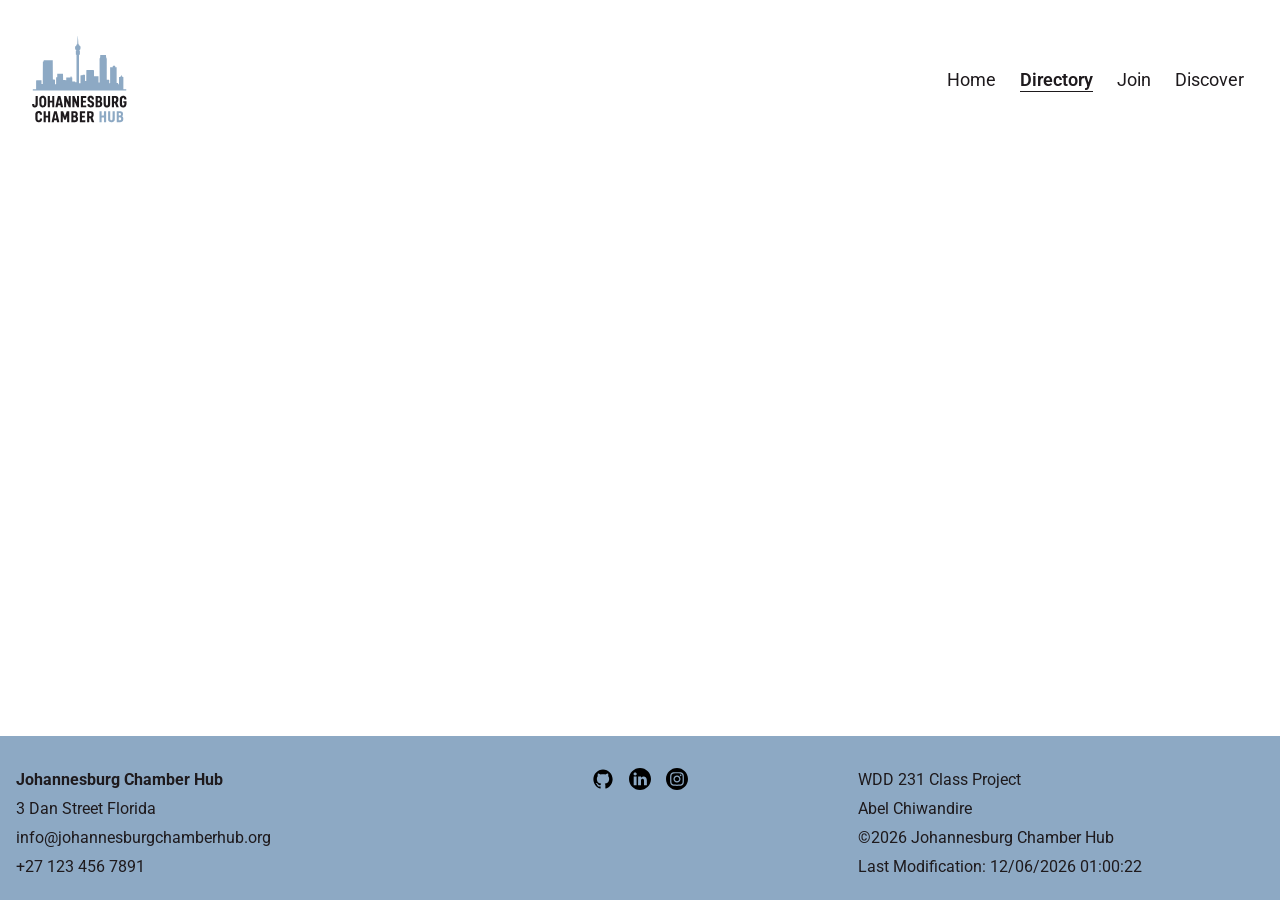
==== chamber/index.html @ 5ad5b3bc "index page first commit" ====
<!DOCTYPE html>
<html lang="en">

<head>
    <meta charset="UTF-8">
    <meta name="viewport" content="width=device-width, initial-scale=1.0">
    <title>Directory | Member Listings</title>
    <meta name="author" content="Abel Chiwandire">
    <meta name="description" content="">

    <!-- Social media meta tags -->
    <meta property="og:title" content="Johannesburg Chamber Home">
    <meta property="og:description"
        content="">
    <meta property="og:image" content="https://abelchiwandire.github.io/wdd231/chamber/images/jch.png">
    <meta property="og:url" content="https://abelchiwandire.github.io/wdd231/chamber/index.html">

    <!-- Google fonts -->
    <link rel="preconnect" href="https://fonts.googleapis.com">
    <link rel="preconnect" href="https://fonts.gstatic.com" crossorigin>
    <link href="https://fonts.googleapis.com/css2?family=Montserrat:wght@500&family=Roboto&display=swap" rel="stylesheet">

    <link rel="icon" href="images/favicon.ico">
    <link rel="stylesheet" href="styles/reset.css">
    <link rel="stylesheet" href="styles/chamber.css">
    <link rel="stylesheet" href="styles/chamber-large.css">
    <script src="scripts/chamber.js" defer></script>
</head>
<body>
    <header>
        <img src="images/logo.svg" alt="Johannesburg Chamber Hub Logo">
        <button id="hamburger" aria-label="hamburger menu"></button>
        <nav id="nav">
            <ul>
                <li><a href="#" aria-label="Go to Home Page">Home</a></li>
                <li id="current"><a href="directory.html" aria-label="View Member Directory">Directory</a></li>
                <li><a href="#" aria-label="Join Johannesburg Chamber Hub">Join</a></li>
                <li><a href="#" aria-label="Discover Johannesburg history, demographics, and local events">Discover</a>
                </li>
            </ul>
        </nav>
    </header>
    <main></main>
    <footer>
        <div class="footer-container">
            <div class="contact">
                <p><span class="name">Johannesburg Chamber Hub</span></p>
                <p>3 Dan Street Florida</p>
                <p>info@johannesburgchamberhub.org</p>
                <p>+27 123 456 7891</p>
            </div>
            <div class="social-media">
                <a href="https://github.com/AbelChiwandire/wdd231/" target="_blank"><img src="images/github.svg"
                        alt="WDD231 Github Repository" width="22" height="22"></a>
                <a href="https://www.linkedin.com/in/abel-chiwandire-495766382/" target="_blank"><img
                        src="images/linkedin.svg" alt="Abel's LinkedIn Profile" width="22" height="22"></a>
                <a href="https://www.instagram.com/abel.chiwandire/" target="_blank"><img src="images/instagram.svg"
                        alt="Abel's Instagram Profile" width="22" height="22"></a>
            </div>
            <div class="project">
                <p>WDD 231 Class Project</p>
                <p>Abel Chiwandire</p>
                <p><span id="currentYear"></span> Johannesburg Chamber Hub</p>
                <p id="lastModified"></p>
            </div>
        </div>
    </footer>
</body>
</html>
---- chamber/styles/chamber.css ----
html,
body {
	display: flex;
	flex-direction: column;
	font-family: Roboto, sans-serif;
	color: #1E1A1D;
}

header {
	display: flex;
	justify-content: space-between;
	align-items: center;
	padding: 1rem;
	position: relative;
	margin: 0 auto;
	width: 100%;
}

/*========================================= HAMBURGER =================================*/
#hamburger {
	margin-right: 1rem;
}

#hamburger::before {
	content: '≡';
	font-family: Verdana, Geneva, Tahoma, sans-serif;
	font-size: 2rem;
}

#hamburger.active::before {
	content: '✕';
	font-size: 1.5rem;
}

/*================================== NAVIGATION ==================================*/
#nav {
	position: absolute;
	top: 100%;
	left: 0;
	width: 100%;
	background-color: #8DA9C4;
	padding: 1rem;
	display: none;
	font-size: 1.12rem;
	min-height: 100vh;
}

#nav ul {
	display: flex;
	flex-direction: column;
	gap: 1rem;
}

#nav.active {
	display: block;
}

#nav a:hover,
#current a {
	font-weight: 600;
	text-decoration: underline;
	text-underline-offset: 5px;
}

/*================================= MAIN ==========================*/
main {
	margin: 0 auto;
	max-width: 1000px;
	padding: 0.5rem;
	margin-top: -1rem;
	flex: 1;
	width: 100%;
	display: flex;
	flex-direction: column;
}

h1 {
	padding: 1rem;
	text-align: center;
	font-family: "Montserrat", sans-serif;
	font-weight: 500;
}
/*============================== BUTTONS =================================*/
.buttons {
	display: flex;
	justify-content: center;
	margin: 0.5rem 0 1rem 0;
	gap: 15px;
}

.buttons button {
	border: 1px solid #1E1A1D;
	transition: transform 0.3s ease;
}

.buttons button:hover {
	transform: translateY(-3px);
}

/*=============================== GENERIC SECTION STYLES ============================*/
section {
	border: 1px solid #8DA9C4;
	padding: 0.5rem;
	height: 100%;
}

section h3 {
	font-size: 1.5rem;
}

section a:after {
	content: "\2197";
	margin-left: 0.2em;
}

/*=============================== GRID LAYOUT STYLES =================================*/
.grid {
	display: grid;
	grid-template-columns: repeat(auto-fit, minmax(300px, 1fr));
	gap: 15px;
	align-items: center;
}

.grid h3 {
	display: none;
}

.grid section {
	text-align: center;
	box-shadow: 0 5px 5px 5px #8DA9C4;
}

.grid img {
	margin: 0 auto;
}

/*=================================== LIST LAYOUT STYLES ================================*/
.list {
	display: flex;
	flex-direction: column;
	padding-bottom: 0.5rem;
}

.list section {
	display: grid;
	grid-template-columns: 1fr;
	padding: 1rem;
}

.list img {
	display: none;
}

.list h3 {
	font-size: 1rem;
}

.list section:nth-child(odd) {
	background-color: #8DA9C4;
}

/*=============================== FOOTER ===========================*/
footer {
	background-color: #8DA9C4;
	margin-top: 3rem;
}

.footer-container {
	display: grid;
	grid-template-columns: repeat(auto-fit, minmax(250px, 1fr));
	gap: 15px;
	padding: 1rem;
	max-width: 1000px;
	margin: 0 auto;
}

.footer-container div {
	padding-top: 1rem;
}

.social-media {
	display: flex;
	gap: 15px;
}

.footer-container p {
	margin-bottom: 5px;
}

.name {
	font-weight: 700;
}
---- chamber/styles/chamber-large.css ----
@media (min-width: 41rem) {

	.list,
	header,
	.footer-container {
		max-width: 41rem;
		width: 100%;
		margin: 0 auto;
	}
}


@media (min-width: 50.75rem) {
	header,
	.footer-container {
		max-width: none;
	}

	#hamburger {
		display: none;
	}

	#nav {
		position: static;
		background: transparent;
		display: flex;
		justify-content: end;
		align-items: center;
		min-height: auto;
	}

	#nav ul {
		display: flex;
		justify-content: end;
		flex-direction: row;
		gap: 1rem;
		align-items: center;
		list-style: none;
	}

	#nav ul li a {
		padding: 0.5rem 0.25rem;
	}

	.social-media {
		justify-content: center;
	}
}

@media (min-width: 59rem) {
	.list {
		max-width: none;
	}

	.list section {
		grid-template-columns: 250px 200px 200px 200px;
	}
}
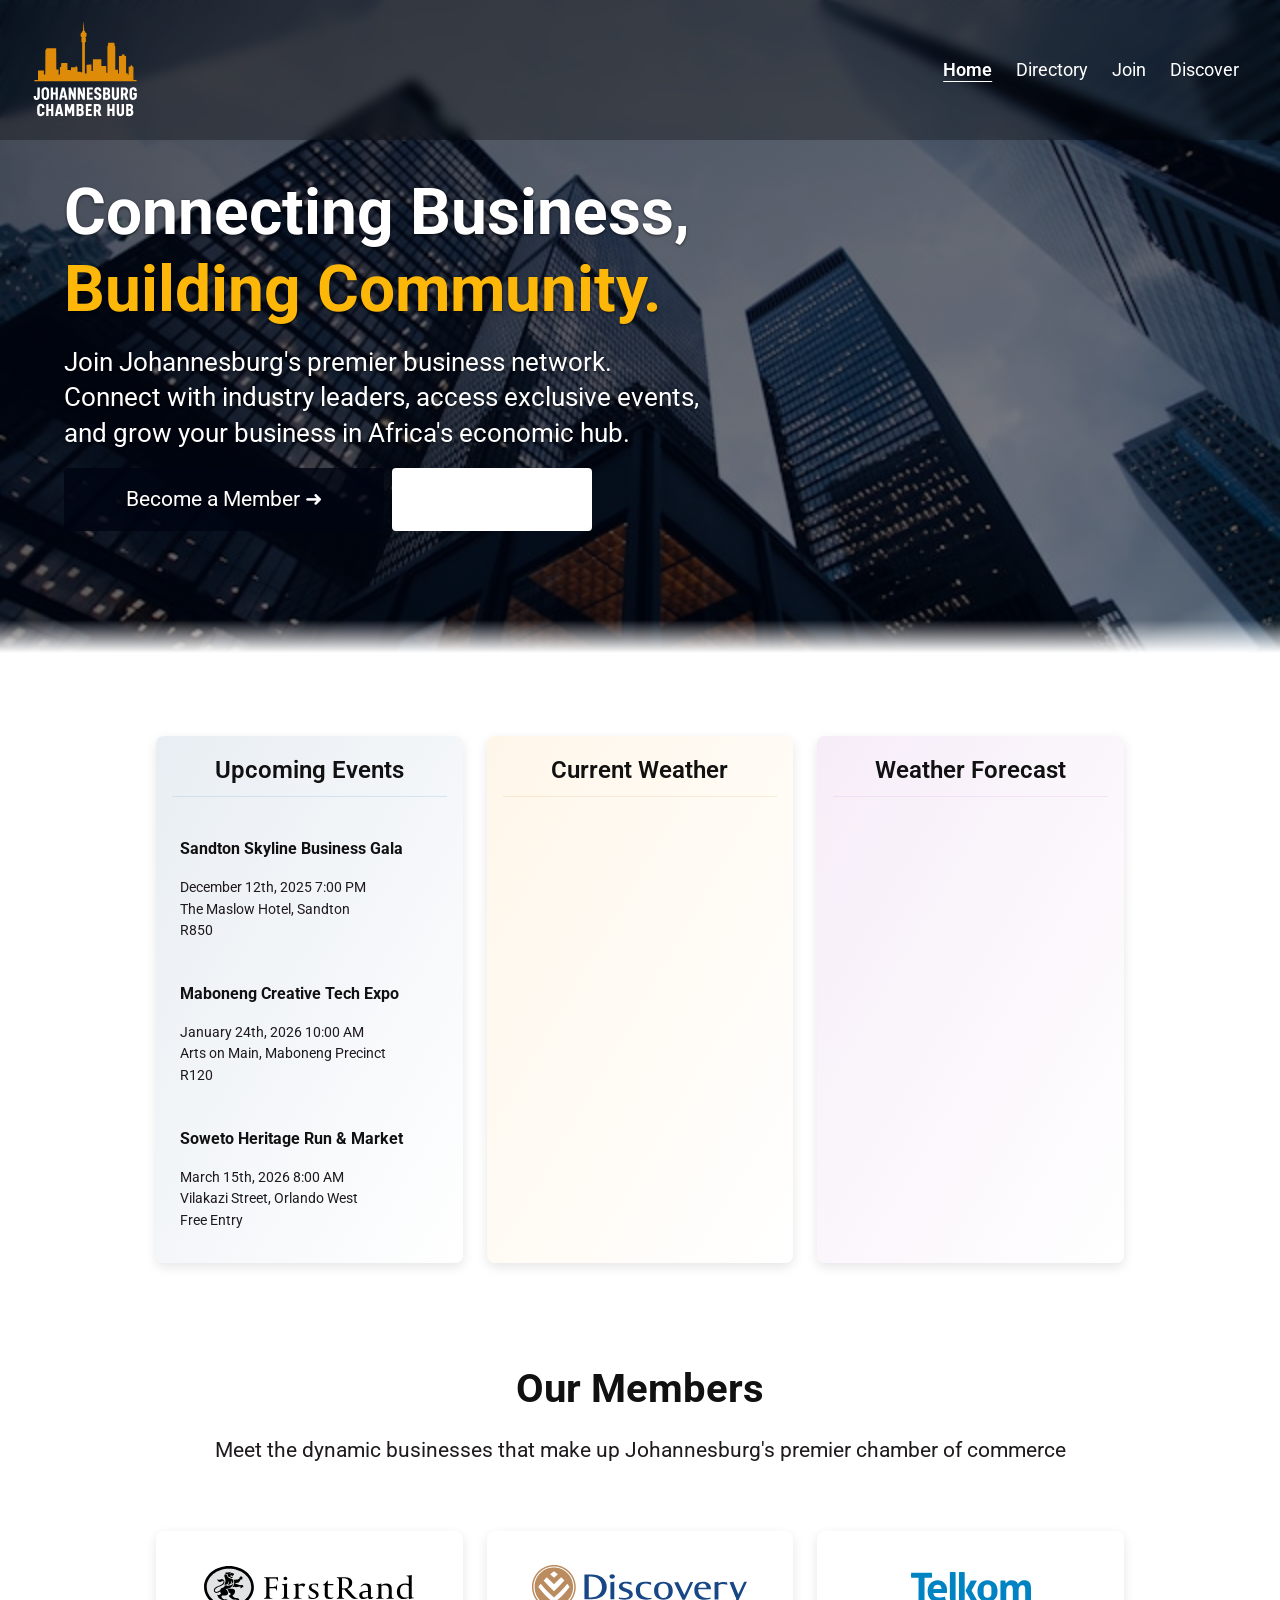
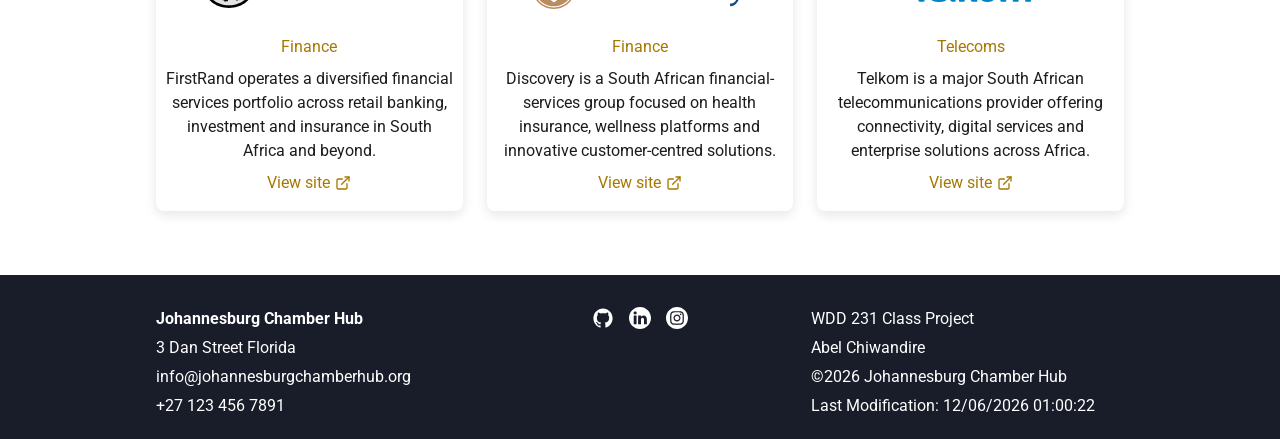
==== commit 0163b95c: "completed index.html and refactored directory.html" ====
--- a/chamber/index.html
+++ b/chamber/index.html
@@ -4,43 +4,79 @@
 <head>
     <meta charset="UTF-8">
     <meta name="viewport" content="width=device-width, initial-scale=1.0">
-    <title>Directory | Member Listings</title>
+    <title>Home | Johannesburg Chamber Hub</title>
     <meta name="author" content="Abel Chiwandire">
-    <meta name="description" content="">
+    <meta name="description" content="Connect with the Johannesburg business community. Discover events, forecasts, and featured member companies">
 
     <!-- Social media meta tags -->
-    <meta property="og:title" content="Johannesburg Chamber Home">
-    <meta property="og:description"
-        content="">
+    <meta property="og:title" content="Johannesburg Chamber Hub">
+    <meta property="og:description" content="Connect with the Johannesburg business community. Discover events, forecasts, and featured member companies">
     <meta property="og:image" content="https://abelchiwandire.github.io/wdd231/chamber/images/jch.png">
     <meta property="og:url" content="https://abelchiwandire.github.io/wdd231/chamber/index.html">
 
     <!-- Google fonts -->
     <link rel="preconnect" href="https://fonts.googleapis.com">
     <link rel="preconnect" href="https://fonts.gstatic.com" crossorigin>
-    <link href="https://fonts.googleapis.com/css2?family=Montserrat:wght@500&family=Roboto&display=swap" rel="stylesheet">
+    <link href="https://fonts.googleapis.com/css2?family=Montserrat:wght@500&family=Roboto&display=swap"
+        rel="stylesheet">
 
     <link rel="icon" href="images/favicon.ico">
     <link rel="stylesheet" href="styles/reset.css">
     <link rel="stylesheet" href="styles/chamber.css">
     <link rel="stylesheet" href="styles/chamber-large.css">
-    <script src="scripts/chamber.js" defer></script>
+    <script type="module" src="scripts/chamber.mjs"></script>
 </head>
+
 <body>
-    <header>
+    <header class="header">
         <img src="images/logo.svg" alt="Johannesburg Chamber Hub Logo">
         <button id="hamburger" aria-label="hamburger menu"></button>
         <nav id="nav">
             <ul>
-                <li><a href="#" aria-label="Go to Home Page">Home</a></li>
-                <li id="current"><a href="directory.html" aria-label="View Member Directory">Directory</a></li>
+                <li id="current"><a href="#" aria-current="page">Home</a></li>
+                <li><a href="directory.html" aria-label="View Member Directory">Directory</a></li>
                 <li><a href="#" aria-label="Join Johannesburg Chamber Hub">Join</a></li>
                 <li><a href="#" aria-label="Discover Johannesburg history, demographics, and local events">Discover</a>
                 </li>
             </ul>
         </nav>
     </header>
-    <main></main>
+    <main>
+        <div class="hero-container">
+
+            <div class="tagline">
+                <h1>Connecting Business, <span>Building Community.</span></h1>
+                <p>Join Johannesburg's premier business network.
+                    Connect with industry leaders, access exclusive events,
+                    and grow your business in Africa's economic hub.</p>
+                <div class="cta">
+                    <a class="become" href="#">Become a Member ➜</a>
+                    <a class="learn-more" href="#">Learn More</a>
+                </div>
+            </div>
+        </div>
+
+        <div class="transition"></div>
+        <div class="cards">
+            <section id="events">
+                <h2>Upcoming Events</h2>
+            </section>
+            <section id="current-weather">
+                <h2>Current Weather</h2>
+            </section>
+            <section id="weather-forecast">
+                <h2>Weather Forecast</h2>
+                <div id="forecast-cards" class="forecast-cards"></div>
+            </section>
+        </div>
+
+        <section class="spotlights-container">
+            <h2>Our Members</h2>
+            <p>Meet the dynamic businesses that make up Johannesburg's premier chamber of commerce</p>
+            <div class="cards" id="spotlights"></div>
+        </section>
+
+    </main>
     <footer>
         <div class="footer-container">
             <div class="contact">
@@ -66,4 +102,5 @@
         </div>
     </footer>
 </body>
+
 </html>
--- a/chamber/styles/chamber.css
+++ b/chamber/styles/chamber.css
@@ -6,14 +6,26 @@
 	color: #1E1A1D;
 }
 
-header {
+/*==================================== HEADER ==================================*/
+.header {
+	position: absolute;
+	top: 0;
+	width: 100%;
+	z-index: 100;
+
 	display: flex;
 	justify-content: space-between;
 	align-items: center;
-	padding: 1rem;
-	position: relative;
-	margin: 0 auto;
-	width: 100%;
+
+	padding: 0 1rem;
+	background: rgba(0, 0, 0, 0.3);
+	color: white;
+	backdrop-filter: blur(6px);
+}
+
+.header img {
+	height: 100px;
+	width: auto;
 }
 
 /*========================================= HAMBURGER =================================*/
@@ -25,6 +37,7 @@
 	content: '≡';
 	font-family: Verdana, Geneva, Tahoma, sans-serif;
 	font-size: 2rem;
+	color: #fff;
 }
 
 #hamburger.active::before {
@@ -38,11 +51,12 @@
 	top: 100%;
 	left: 0;
 	width: 100%;
-	background-color: #8DA9C4;
-	padding: 1rem;
+	background: linear-gradient(to bottom, #fff 30%, rgba(0, 4, 18, 0.8));
+	color: #1E1A1D;
+	min-height: 100vh;
 	display: none;
+	padding: 2rem 1.3rem;
 	font-size: 1.12rem;
-	min-height: 100vh;
 }
 
 #nav ul {
@@ -62,106 +76,411 @@
 	text-underline-offset: 5px;
 }
 
+/*================================= HERO ==========================*/
+.hero-container {
+	position: relative;
+	width: 100%;
+	height: 100vh;
+	min-height: 667px;
+	max-height: 700px;
+	background-image: image-set(url('../images/hero-small.jpg') 1x,
+			url('../images/hero-medium.jpg') 2x,
+			url('../images/hero-large.jpg') 3x);
+	background-size: cover;
+	background-position: center;
+	background-repeat: no-repeat;
+	z-index: 10;
+}
+
+.hero-container::after {
+	content: "";
+	position: absolute;
+	inset: 0;
+	background: linear-gradient(
+	to bottom right,
+	rgba(0, 4, 18, 0.7) 0%,   
+	rgba(0, 4, 18, 0.5) 90%,   
+	rgba(0, 4, 18, 0) 100%      
+	);
+	z-index: -1;
+}
+
+.hero-bg {
+	background: rgba(0, 4, 18, 0.8);
+	background-image: none;
+	min-height: auto;
+	height: 80vh;
+}
+
+.hero-bg .tagline {
+    top: 65%;
+    left: 50%;
+    transform: translate(-50%, -50%);
+    text-align: center;
+}
+
+.tagline {
+	position: absolute;
+	top: 20%;
+	left: 5%;
+	max-width: 90%;
+	color: #fff;
+	text-shadow: 0 1px 3px rgba(0, 0, 0, 0.6);
+
+	display: flex;
+	flex-direction: column;
+	align-items: flex-start;
+}
+
+.tagline h1 {
+	font-size: clamp(3rem, 5vw + 1rem, 4rem);
+	line-height: 1.2;
+	margin-bottom: 1rem;
+}
+
+.tagline p {
+	font-size: clamp(1.1rem, 2.5vw, 1.6rem);
+	line-height: 1.4;
+	margin-bottom: 1rem;
+}
+
+
+.tagline span {
+	/*color: rgb(184, 124, 11);*/
+	color: rgb(252, 183, 9);
+}
+
+.cta {
+	display: flex;
+	flex-direction: column;
+	width: 100%;
+	gap: 0.5rem;
+	color: #fff;
+}
+
+.cta a {
+	padding: 0.8rem 1.5rem;
+	border-radius: 4px;
+	width: 80%;
+	max-width: 300px;
+	text-align: center;
+	font-size: 1.3rem;
+}
+
+.become {
+	background-color: rgba(0, 4, 18, 0.8);
+	color: #fff;
+}
+
+.become:hover {
+	background-color: rgb(252, 183, 9);
+}
+
+.learn-more {
+	display: none;
+	background-color: #fff;
+	text-shadow: none;
+}
+
+.learn-more:hover {
+	color: #111;
+}
+/*=============================== TRANSITION DIV =======================*/
+.transition {
+	position: relative;
+    width: 100%;
+    height: 100px;
+	margin-top: -3rem;
+    background: linear-gradient(to top, white 67%, transparent 100%);
+	z-index: 20;
+}
+
 /*================================= MAIN ==========================*/
 main {
+	flex: 1;
+	width: 100%;
+	display: flex;
+	flex-direction: column;
+}
+
+h2, 
+h3 {
+	color: #111; 
+}
+
+/*============================== EVENTS AND WEATHER ======================*/
+
+/*===== GENERAL CARD STYLING =====*/
+.cards {
+	width: min(100%, 1000px);
 	margin: 0 auto;
-	max-width: 1000px;
-	padding: 0.5rem;
-	margin-top: -1rem;
-	flex: 1;
-	width: 100%;
-	display: flex;
-	flex-direction: column;
-}
-
-h1 {
 	padding: 1rem;
+
+	display: grid;
+	grid-template-columns: 1fr;
+	gap: 1.5rem;
+}
+
+.cards section,
+.spotlight-card,
+.grid .member-card {
+	width: 100%;
+	max-width: 450px;
+	margin: 0 auto;
+	border-radius: 8px;
+	box-shadow: 0 4px 12px rgba(0, 0, 0, 0.1);
+	padding: 1rem;
+	display: flex;
+	flex-direction: column;
+	gap: 0.5rem;
+	background-color: #fff;
+	transition: transform 0.3s ease, box-shadow 0.3s ease;
+}
+
+.cards section:hover {
+	transform: translateY(-4px);
+	box-shadow: 0 8px 20px rgba(0, 0, 0, 0.15);
+}
+
+.cards h2 {
+	font-size: 1.5rem;
+	font-weight: 600;
+	margin-bottom: 1rem;
+	padding-bottom: 0.5rem;
+	display: inline-block;
 	text-align: center;
-	font-family: "Montserrat", sans-serif;
-	font-weight: 500;
-}
-/*============================== BUTTONS =================================*/
+}
+
+/*====== EVENTS CARD =====*/
+#events {
+	background: linear-gradient(to bottom right,
+			rgba(141, 169, 196, 0.2) 0%,
+			rgba(255, 255, 255, 1) 100%);
+}
+
+.event-card {
+	padding: 1rem 0.5rem;
+}
+
+#events h2 {
+	border-bottom: 1px solid rgb(13, 104, 189, 0.12);
+}
+
+.event-card h3 {
+	font-size: 1rem;
+	margin-bottom: 1rem;
+}
+
+.event-card p,
+.min-text {
+	font-size: 0.9rem;
+}
+
+.event-card:hover {
+	background-color: rgb(109, 164, 215, 0.08);
+
+	h3 {
+		color: #0d68bd; 
+	}
+}
+
+/*===== CURRENT WEATHER CARD ====*/
+#current-weather {
+	background: linear-gradient(to bottom right,
+			rgba(255, 183, 77, 0.12),
+			rgba(255, 255, 255, 1));
+}
+
+.weather-card,
+.spotlight-card,
+.grid .member-card {
+	display: flex;
+	flex-direction: column;
+	justify-content: center;
+	align-items: center;
+	padding: 1rem 0.5rem;
+}
+
+#current-weather h2 {
+	border-bottom: 1px solid rgb(184, 124, 11, 0.12);
+}
+
+.weather-card img {
+	width: 48px;
+	height: auto;
+	background-color: #fff;
+	border-radius: 50%;
+}
+
+.weather-card p:first-of-type {
+	font-size: 3rem;
+	font-weight: 700;
+}
+
+.weather-card p:nth-of-type(3) {
+	margin-top: 2rem;
+}
+
+.weather-card p span,
+.forecast-temp {
+	font-weight: bold;
+}
+
+/*==== FORECAST CARD ====*/
+#weather-forecast {
+	background: linear-gradient(to bottom right,
+			rgba(186, 104, 200, 0.12),
+			rgba(255, 255, 255, 1));
+}
+
+#weather-forecast h2 {
+	border-bottom: 1px solid rgba(186, 104, 200, 0.12);
+}
+
+.forecast-card {
+	display: flex;
+	justify-content: space-between;
+	align-items: center;
+	padding: 0.5rem 1rem;
+	margin-bottom: 1rem;
+	border-radius: 6px;
+}
+
+.forecast-card div p:first-child {
+	font-size: 1rem;
+	font-weight: bold;
+	color: #111;
+}
+
+.forecast-card:hover {
+	background: rgba(200, 200, 255, 0.1);
+}
+/*============================== SPOTLIGHTS SECTION ==============================*/
+.spotlights-container,
+.grid .member-card {
+	text-align: center;
+}
+
+.spotlight-card:hover {
+	box-shadow: 0 8px 20px rgba(0, 0, 0, 0.2);
+}
+
+.spotlight-card p:first-of-type {
+	color: #a77800;
+}
+
+.spotlights-container h2 {
+	margin: 5rem 0 1rem;
+	font-size: 2.5rem;
+}
+
+.spotlights-container h2 + p {
+	margin-bottom: 3rem;
+	font-size: clamp(0.9rem, 2.5vw, 1.3rem);
+}
+
+.external-link {
+	display: flex;
+	gap: 5px;
+	color: #a77800; 
+}
+
+.external-link:hover {
+ color: rgb(252, 183, 9);
+}
+.external-link-icon {
+	width: 16px;
+}
+
+/*============================== LAYOUT BUTTONS =================================*/
 .buttons {
 	display: flex;
 	justify-content: center;
-	margin: 0.5rem 0 1rem 0;
+	margin: 2rem;
 	gap: 15px;
+	transition: transform 0.25s ease-in-out, box-shadow 0.25s ease;
 }
 
 .buttons button {
 	border: 1px solid #1E1A1D;
-	transition: transform 0.3s ease;
+	border-radius: 8px;
 }
 
 .buttons button:hover {
-	transform: translateY(-3px);
-}
-
-/*=============================== GENERIC SECTION STYLES ============================*/
-section {
-	border: 1px solid #8DA9C4;
-	padding: 0.5rem;
+	transform: scale(1.05);
+	box-shadow: 0 8px 20px rgba(0, 0, 0, 0.15);
+}
+
+.disc {
+	position: relative;
+}
+
+.disc-text {
+  visibility: hidden;
+  opacity: 0;
+  position: absolute;
+  top: 105%; 
+  left: 50%;
+  transform: translateX(-50%);
+  background-color: #0d68bd;
+  color: white;
+  text-align: center;
+  padding: 5px 8px;
+  border-radius: 8px;
+  transition: opacity 0.3s;
+  white-space: nowrap;
+  font-size: 0.7rem;
+  z-index: 1;
+}
+
+.disc:hover .disc-text {
+	visibility: visible;
+  	opacity: 1;
+}
+
+/*=============================== GRID LAYOUT STYLES =================================*/
+.grid h3,
+.list img {
+	display: none;
+}
+
+.grid .member-card {
 	height: 100%;
-}
-
-section h3 {
-	font-size: 1.5rem;
-}
-
-section a:after {
-	content: "\2197";
-	margin-left: 0.2em;
-}
-
-/*=============================== GRID LAYOUT STYLES =================================*/
-.grid {
-	display: grid;
-	grid-template-columns: repeat(auto-fit, minmax(300px, 1fr));
-	gap: 15px;
-	align-items: center;
-}
-
-.grid h3 {
-	display: none;
-}
-
-.grid section {
-	text-align: center;
-	box-shadow: 0 5px 5px 5px #8DA9C4;
-}
-
-.grid img {
-	margin: 0 auto;
 }
 
 /*=================================== LIST LAYOUT STYLES ================================*/
 .list {
 	display: flex;
 	flex-direction: column;
-	padding-bottom: 0.5rem;
-}
-
-.list section {
+	gap: 1rem;
+	width: 100%;
+	max-width: 70rem;
+	margin: 0 auto;
+	padding: 1rem 1.5rem;
+}
+
+.list .member-card {
 	display: grid;
-	grid-template-columns: 1fr;
-	padding: 1rem;
-}
-
-.list img {
+	grid-template-columns: 1fr; 
+	gap: 1rem;
+	padding: 1rem 1.5rem;
+	border-radius: 8px;
+	box-shadow: 0 8px 20px rgba(0, 0, 0, 0.15);
+}
+
+.list .member-card h3 {
+	font-size: 1.1rem;
+	font-weight: 600;
+}
+
+.list .external-link-icon {
 	display: none;
-}
-
-.list h3 {
-	font-size: 1rem;
-}
-
-.list section:nth-child(odd) {
-	background-color: #8DA9C4;
 }
 
 /*=============================== FOOTER ===========================*/
 footer {
-	background-color: #8DA9C4;
+	background-color: rgba(0, 4, 18, 0.9);
+	color: #fff;
 	margin-top: 3rem;
 }
 
--- a/chamber/styles/chamber-large.css
+++ b/chamber/styles/chamber-large.css
@@ -1,19 +1,41 @@
-@media (min-width: 41rem) {
+@media (min-width: 481px) {
+    .header img {
+        height: 120px;
+    }
 
-	.list,
-	header,
-	.footer-container {
-		max-width: 41rem;
-		width: 100%;
-		margin: 0 auto;
-	}
+    .tagline {
+        top: 25%; 
+        left: 5%;
+        max-width: 70%;
+    }
+
+    .cta a {
+        width: 70%;
+        max-width: 320px;
+        padding: 1rem 2rem;
+    }
 }
 
+@media (min-width: 768px) {
 
-@media (min-width: 50.75rem) {
-	header,
-	.footer-container {
-		max-width: none;
+    .header img {
+        height: 140px;
+    }
+
+    .hero-container {
+        min-height: 700px;
+    }
+
+	.hero-bg {
+		min-height: auto;
+	}
+
+    .cta a {
+        padding: 1rem 2.5rem;
+    }
+
+	.transition {
+		margin-top: -5rem;
 	}
 
 	#hamburger {
@@ -27,6 +49,7 @@
 		justify-content: end;
 		align-items: center;
 		min-height: auto;
+		color: #fff;
 	}
 
 	#nav ul {
@@ -42,17 +65,35 @@
 		padding: 0.5rem 0.25rem;
 	}
 
+	.cards {
+        grid-template-columns: repeat(2, 1fr); 
+    }
+
 	.social-media {
 		justify-content: center;
 	}
 }
+@media (min-width: 900px) {
+	.list .member-card {
+		grid-template-columns: 2.5fr 3fr 2fr 2.5fr;
+	}
+}
 
-@media (min-width: 59rem) {
-	.list {
-		max-width: none;
+@media (min-width: 1024px) {
+    .tagline {
+        top: 25%; 
+		max-width: 50%;
+    }
+
+	.cta {
+		flex-direction: row;
 	}
 
-	.list section {
-		grid-template-columns: 250px 200px 200px 200px;
+	.cta a:nth-child(2){
+		display: block;
+		max-width: 200px;
 	}
+    .cards {
+        grid-template-columns: repeat(3, 1fr); 
+    }
 }
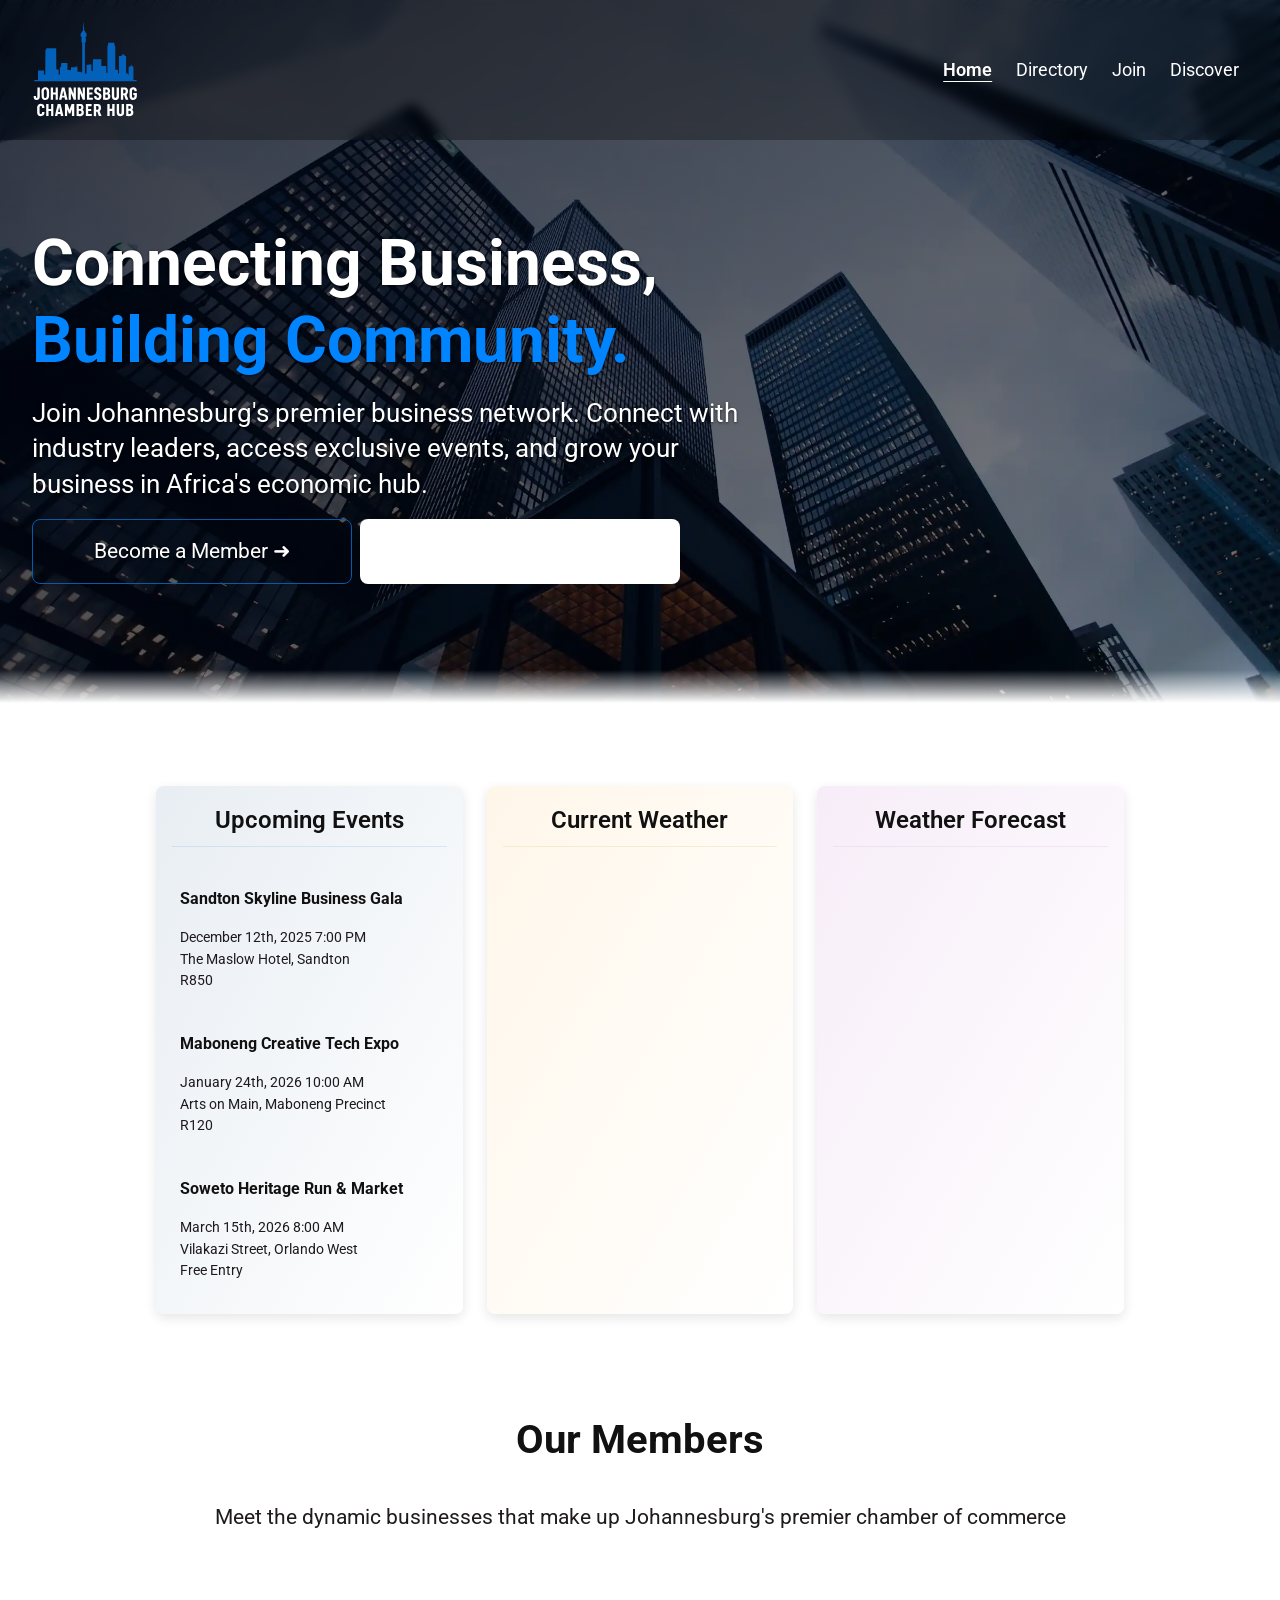
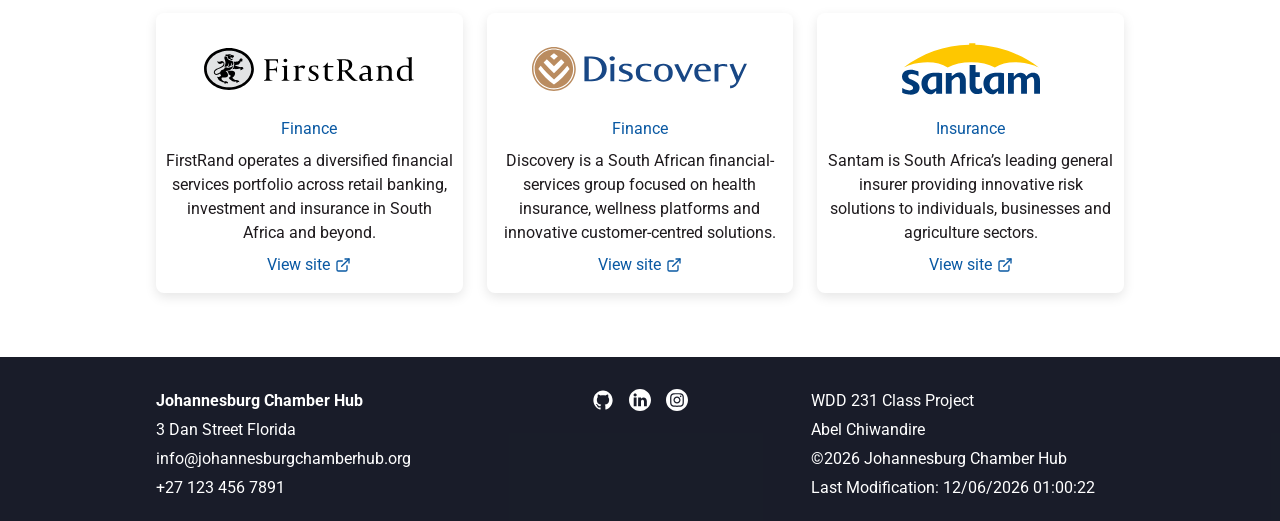
==== commit cb4fed75: "resized images, removed tagline absolute position, updated directory page" ====
--- a/chamber/index.html
+++ b/chamber/index.html
@@ -54,37 +54,47 @@
                     <a class="learn-more" href="#">Learn More</a>
                 </div>
             </div>
+
         </div>
 
         <div class="transition"></div>
+
         <div class="cards">
+
             <section id="events">
                 <h2>Upcoming Events</h2>
             </section>
+
             <section id="current-weather">
                 <h2>Current Weather</h2>
             </section>
+
             <section id="weather-forecast">
                 <h2>Weather Forecast</h2>
                 <div id="forecast-cards" class="forecast-cards"></div>
             </section>
+
         </div>
 
         <section class="spotlights-container">
             <h2>Our Members</h2>
             <p>Meet the dynamic businesses that make up Johannesburg's premier chamber of commerce</p>
+
             <div class="cards" id="spotlights"></div>
+            
         </section>
 
     </main>
     <footer>
         <div class="footer-container">
+
             <div class="contact">
                 <p><span class="name">Johannesburg Chamber Hub</span></p>
                 <p>3 Dan Street Florida</p>
                 <p>info@johannesburgchamberhub.org</p>
                 <p>+27 123 456 7891</p>
             </div>
+
             <div class="social-media">
                 <a href="https://github.com/AbelChiwandire/wdd231/" target="_blank"><img src="images/github.svg"
                         alt="WDD231 Github Repository" width="22" height="22"></a>
@@ -93,12 +103,14 @@
                 <a href="https://www.instagram.com/abel.chiwandire/" target="_blank"><img src="images/instagram.svg"
                         alt="Abel's Instagram Profile" width="22" height="22"></a>
             </div>
+
             <div class="project">
                 <p>WDD 231 Class Project</p>
                 <p>Abel Chiwandire</p>
                 <p><span id="currentYear"></span> Johannesburg Chamber Hub</p>
                 <p id="lastModified"></p>
             </div>
+
         </div>
     </footer>
 </body>
--- a/chamber/styles/chamber.css
+++ b/chamber/styles/chamber.css
@@ -78,120 +78,117 @@
 
 /*================================= HERO ==========================*/
 .hero-container {
-	position: relative;
-	width: 100%;
-	height: 100vh;
-	min-height: 667px;
-	max-height: 700px;
-	background-image: image-set(url('../images/hero-small.jpg') 1x,
-			url('../images/hero-medium.jpg') 2x,
-			url('../images/hero-large.jpg') 3x);
-	background-size: cover;
-	background-position: center;
-	background-repeat: no-repeat;
-	z-index: 10;
+    width: 100%;
+    background-image: url('../images/hero-small.webp');
+    background-size: cover;
+    background-position: center;
+    background-repeat: no-repeat;
+
+    
+    padding-top: 160px;
+    padding-bottom: 100px;
+
+    position: relative; 
+    color: #fff;
 }
 
 .hero-container::after {
-	content: "";
-	position: absolute;
-	inset: 0;
-	background: linear-gradient(
-	to bottom right,
-	rgba(0, 4, 18, 0.7) 0%,   
-	rgba(0, 4, 18, 0.5) 90%,   
-	rgba(0, 4, 18, 0) 100%      
-	);
-	z-index: -1;
+    content: "";
+    position: absolute;
+    inset: 0;
+    background: linear-gradient(
+        to bottom right,
+        rgba(0, 4, 18, 0.8) 0%,
+        rgba(0, 4, 18, 0.5) 90%,
+        rgba(0, 4, 18, 0) 100%
+    );
+    pointer-events: none;
+    z-index: 0;
 }
 
 .hero-bg {
-	background: rgba(0, 4, 18, 0.8);
-	background-image: none;
-	min-height: auto;
-	height: 80vh;
+	background: rgba(0, 4, 18, 0.9);
+    padding-top: 160px;
+    padding-bottom: 100px;
 }
 
 .hero-bg .tagline {
-    top: 65%;
-    left: 50%;
-    transform: translate(-50%, -50%);
+	color: #fff;
+	max-width: none;
+	text-align: center;
+}
+
+.tagline {
+    max-width: 90%;
+    padding: 1rem;
+	margin-left: 1rem;
+    display: flex;
+    flex-direction: column;
+    text-shadow: 0 1px 3px rgba(0, 0, 0, 0.6);
+
+    position: relative;
+    z-index: 1; 
+}
+
+.tagline h1 {
+    font-size: clamp(3rem, 5vw + 1rem, 4rem);
+    line-height: 1.2;
+    margin-bottom: 1rem;
+}
+
+.tagline p {
+    font-size: clamp(1.1rem, 2.5vw, 1.6rem);
+    line-height: 1.4;
+    margin-bottom: 1rem;
+}
+
+.tagline span {
+    color: #0084ff;
+}
+
+.cta {
+    display: flex;
+    flex-direction: column;
+    gap: 0.5rem;
+    width: 100%;
+}
+
+.cta a {
+    padding: 0.8rem 1.5rem;
+    border-radius: 8px;
+    width: 80%;
+    max-width: 300px;
     text-align: center;
-}
-
-.tagline {
-	position: absolute;
-	top: 20%;
-	left: 5%;
-	max-width: 90%;
-	color: #fff;
-	text-shadow: 0 1px 3px rgba(0, 0, 0, 0.6);
-
-	display: flex;
-	flex-direction: column;
-	align-items: flex-start;
-}
-
-.tagline h1 {
-	font-size: clamp(3rem, 5vw + 1rem, 4rem);
-	line-height: 1.2;
-	margin-bottom: 1rem;
-}
-
-.tagline p {
-	font-size: clamp(1.1rem, 2.5vw, 1.6rem);
-	line-height: 1.4;
-	margin-bottom: 1rem;
-}
-
-
-.tagline span {
-	/*color: rgb(184, 124, 11);*/
-	color: rgb(252, 183, 9);
-}
-
-.cta {
-	display: flex;
-	flex-direction: column;
-	width: 100%;
-	gap: 0.5rem;
-	color: #fff;
-}
-
-.cta a {
-	padding: 0.8rem 1.5rem;
-	border-radius: 4px;
-	width: 80%;
-	max-width: 300px;
-	text-align: center;
-	font-size: 1.3rem;
+    font-size: 1.3rem;
 }
 
 .become {
-	background-color: rgba(0, 4, 18, 0.8);
-	color: #fff;
+    border: 1px solid #0a59a3;
+    color: #fff;
 }
 
 .become:hover {
-	background-color: rgb(252, 183, 9);
+    background-color: #0a59a3;
 }
 
 .learn-more {
-	display: none;
-	background-color: #fff;
+    display: none;
 	text-shadow: none;
+    background-color: #fff;
 }
 
 .learn-more:hover {
 	color: #111;
-}
+    font-weight: bold;
+}
+
 /*=============================== TRANSITION DIV =======================*/
 .transition {
 	position: relative;
     width: 100%;
     height: 100px;
 	margin-top: -3rem;
-    background: linear-gradient(to top, white 67%, transparent 100%);
+    background: linear-gradient(to top, #fff 67%, transparent 100%);
 	z-index: 20;
 }
 
@@ -278,10 +275,10 @@
 
 .event-card:hover {
 	background-color: rgb(109, 164, 215, 0.08);
-
-	h3 {
-		color: #0d68bd; 
-	}
+}
+
+.event-card:hover h3 {
+	color: #0a59a3;
 }
 
 /*===== CURRENT WEATHER CARD ====*/
@@ -366,7 +363,7 @@
 }
 
 .spotlight-card p:first-of-type {
-	color: #a77800;
+	color: #0a59a3;
 }
 
 .spotlights-container h2 {
@@ -377,16 +374,17 @@
 .spotlights-container h2 + p {
 	margin-bottom: 3rem;
 	font-size: clamp(0.9rem, 2.5vw, 1.3rem);
+	padding: 1rem;
 }
 
 .external-link {
 	display: flex;
 	gap: 5px;
-	color: #a77800; 
+	color: #0a59a3; 
 }
 
 .external-link:hover {
- color: rgb(252, 183, 9);
+	font-size: scale(1.1);
 }
 .external-link-icon {
 	width: 16px;
--- a/chamber/styles/chamber-large.css
+++ b/chamber/styles/chamber-large.css
@@ -4,8 +4,6 @@
     }
 
     .tagline {
-        top: 25%; 
-        left: 5%;
         max-width: 70%;
     }
 
@@ -22,12 +20,14 @@
         height: 140px;
     }
 
-    .hero-container {
-        min-height: 700px;
-    }
+	.hero-container,
+	.hero-bg {
+		padding-top: 210px;
+		padding-bottom: 150px;
+	}
 
-	.hero-bg {
-		min-height: auto;
+	.hero-container {
+		background-image: url('../images/hero-medium.webp');
 	}
 
     .cta a {
@@ -80,16 +80,19 @@
 }
 
 @media (min-width: 1024px) {
+	.hero-container {
+		background-image: url('../images/hero-large.webp');
+	}
+
     .tagline {
-        top: 25%; 
-		max-width: 50%;
+		max-width: 60%;
     }
 
 	.cta {
 		flex-direction: row;
 	}
 
-	.cta a:nth-child(2){
+	.learn-more {
 		display: block;
 		max-width: 200px;
 	}
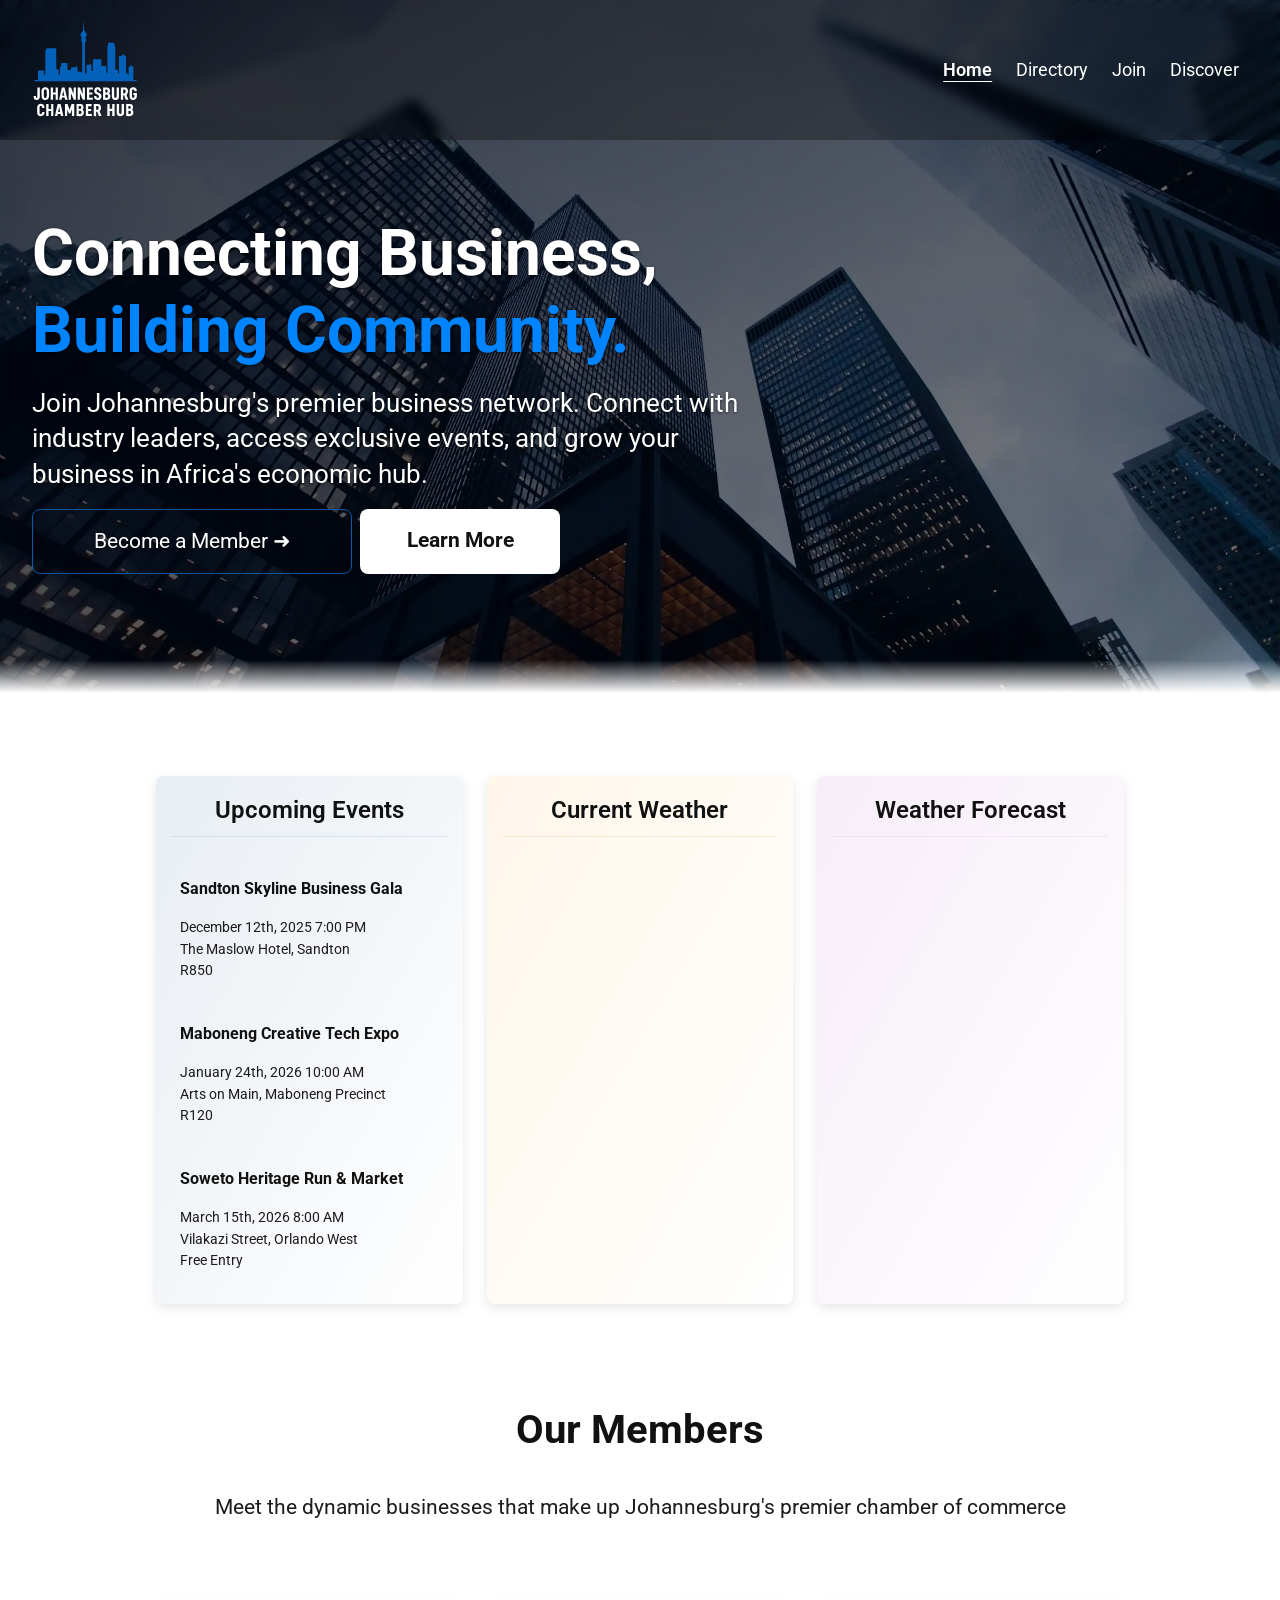
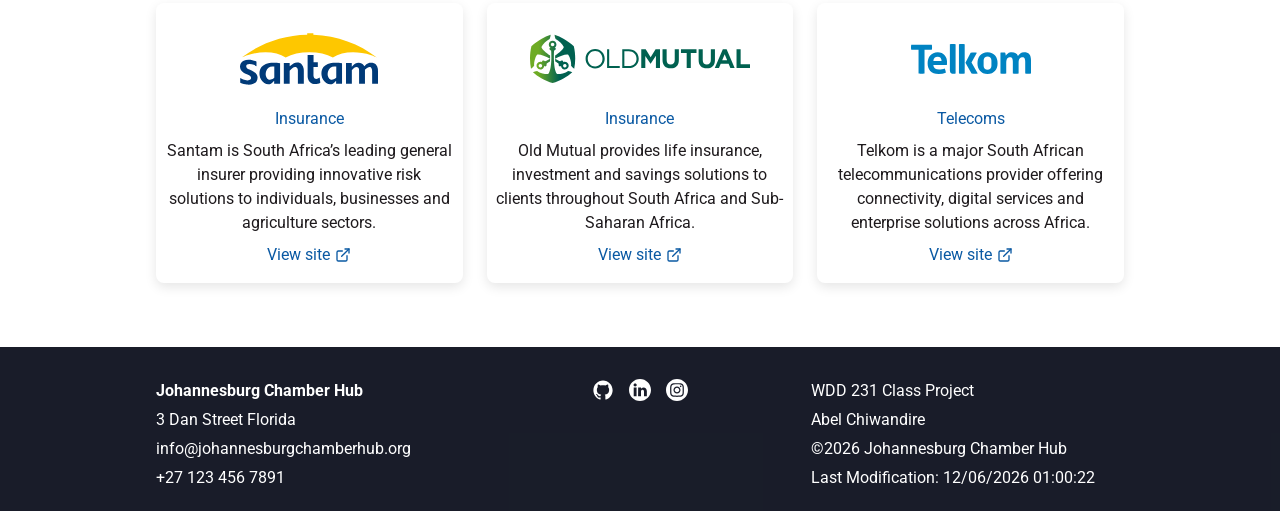
==== commit f2bfa0fb: "changed title" ====
--- a/chamber/index.html
+++ b/chamber/index.html
@@ -4,7 +4,7 @@
 <head>
     <meta charset="UTF-8">
     <meta name="viewport" content="width=device-width, initial-scale=1.0">
-    <title>Home | Johannesburg Chamber Hub</title>
+    <title>Johannesburg Chamber Hub | Connecting Business & Community</title>
     <meta name="author" content="Abel Chiwandire">
     <meta name="description" content="Connect with the Johannesburg business community. Discover events, forecasts, and featured member companies">
 
@@ -81,7 +81,7 @@
             <p>Meet the dynamic businesses that make up Johannesburg's premier chamber of commerce</p>
 
             <div class="cards" id="spotlights"></div>
-            
+
         </section>
 
     </main>
--- a/chamber/styles/chamber.css
+++ b/chamber/styles/chamber.css
@@ -3,7 +3,7 @@
 	display: flex;
 	flex-direction: column;
 	font-family: Roboto, sans-serif;
-	color: #1E1A1D;
+	color: rgb(30, 26, 29);
 }
 
 /*==================================== HEADER ==================================*/
@@ -19,7 +19,7 @@
 
 	padding: 0 1rem;
 	background: rgba(0, 0, 0, 0.3);
-	color: white;
+	color: rgb(255, 255, 255);
 	backdrop-filter: blur(6px);
 }
 
@@ -37,7 +37,7 @@
 	content: '≡';
 	font-family: Verdana, Geneva, Tahoma, sans-serif;
 	font-size: 2rem;
-	color: #fff;
+	color: rgb(255, 255, 255);
 }
 
 #hamburger.active::before {
@@ -51,8 +51,8 @@
 	top: 100%;
 	left: 0;
 	width: 100%;
-	background: linear-gradient(to bottom, #fff 30%, rgba(0, 4, 18, 0.8));
-	color: #1E1A1D;
+	background: linear-gradient(to bottom, rgb(255, 255, 255) 30%, rgba(0, 4, 18, 0.8));
+	color: rgb(30, 26, 29);
 	min-height: 100vh;
 	display: none;
 	padding: 2rem 1.3rem;
@@ -89,7 +89,7 @@
     padding-bottom: 100px;
 
     position: relative; 
-    color: #fff;
+    color: rgb(255, 255, 255);
 }
 
 .hero-container::after {
@@ -113,7 +113,7 @@
 }
 
 .hero-bg .tagline {
-	color: #fff;
+	color: rgb(255, 255, 255);
 	max-width: none;
 	text-align: center;
 }
@@ -143,7 +143,7 @@
 }
 
 .tagline span {
-    color: #0084ff;
+    color: rgb(0, 132, 255);
 }
 
 .cta {
@@ -163,32 +163,28 @@
 }
 
 .become {
-    border: 1px solid #0a59a3;
-    color: #fff;
+    border: 1px solid rgb(10, 89, 163);
+    color: rgb(255, 255, 255);
 }
 
 .become:hover {
-    background-color: #0a59a3;
-}
-
-.learn-more {
-    display: none;
-	text-shadow: none;
-    background-color: #fff;
-}
-
-.learn-more:hover {
-	color: #111;
-    font-weight: bold;
-}
-
+    background-color: rgb(10, 89, 163);
+}
+
+.learn-more { 
+	display: none;
+	color: rgb(17, 17, 17); 
+	background-color: rgb(255, 255, 255); 
+	text-shadow: none; 
+	font-weight: bold;
+} 
 /*=============================== TRANSITION DIV =======================*/
 .transition {
 	position: relative;
     width: 100%;
     height: 100px;
 	margin-top: -3rem;
-    background: linear-gradient(to top, #fff 67%, transparent 100%);
+    background: linear-gradient(to top, rgb(255, 255, 255) 67%, transparent 100%);
 	z-index: 20;
 }
 
@@ -202,7 +198,7 @@
 
 h2, 
 h3 {
-	color: #111; 
+	color: rgb(17, 17, 17); 
 }
 
 /*============================== EVENTS AND WEATHER ======================*/
@@ -230,7 +226,7 @@
 	display: flex;
 	flex-direction: column;
 	gap: 0.5rem;
-	background-color: #fff;
+	background-color: rgb(255, 255, 255);
 	transition: transform 0.3s ease, box-shadow 0.3s ease;
 }
 
@@ -278,7 +274,7 @@
 }
 
 .event-card:hover h3 {
-	color: #0a59a3;
+	color: rgb(10, 89, 163);
 }
 
 /*===== CURRENT WEATHER CARD ====*/
@@ -305,7 +301,7 @@
 .weather-card img {
 	width: 48px;
 	height: auto;
-	background-color: #fff;
+	background-color: rgb(255, 255, 255);
 	border-radius: 50%;
 }
 
@@ -346,7 +342,7 @@
 .forecast-card div p:first-child {
 	font-size: 1rem;
 	font-weight: bold;
-	color: #111;
+	color: rgb(17, 17, 17);
 }
 
 .forecast-card:hover {
@@ -363,7 +359,7 @@
 }
 
 .spotlight-card p:first-of-type {
-	color: #0a59a3;
+	color: rgb(10, 89, 163);
 }
 
 .spotlights-container h2 {
@@ -380,12 +376,13 @@
 .external-link {
 	display: flex;
 	gap: 5px;
-	color: #0a59a3; 
+	color: rgb(10, 89, 163); 
 }
 
 .external-link:hover {
-	font-size: scale(1.1);
-}
+	color: rgb(0, 132, 255);
+}
+
 .external-link-icon {
 	width: 16px;
 }
@@ -400,7 +397,7 @@
 }
 
 .buttons button {
-	border: 1px solid #1E1A1D;
+	border: 1px solid rgb(30, 26, 29);
 	border-radius: 8px;
 }
 
@@ -420,8 +417,8 @@
   top: 105%; 
   left: 50%;
   transform: translateX(-50%);
-  background-color: #0d68bd;
-  color: white;
+  background-color: rgb(10, 89, 163);
+  color: rgb(255, 255, 255);
   text-align: center;
   padding: 5px 8px;
   border-radius: 8px;
@@ -478,7 +475,7 @@
 /*=============================== FOOTER ===========================*/
 footer {
 	background-color: rgba(0, 4, 18, 0.9);
-	color: #fff;
+	color: rgb(255, 255, 255);
 	margin-top: 3rem;
 }
 
--- a/chamber/styles/chamber-large.css
+++ b/chamber/styles/chamber-large.css
@@ -22,7 +22,7 @@
 
 	.hero-container,
 	.hero-bg {
-		padding-top: 210px;
+		padding-top: 200px;
 		padding-bottom: 150px;
 	}
 
@@ -92,7 +92,7 @@
 		flex-direction: row;
 	}
 
-	.learn-more {
+	.cta a:nth-child(2) {
 		display: block;
 		max-width: 200px;
 	}
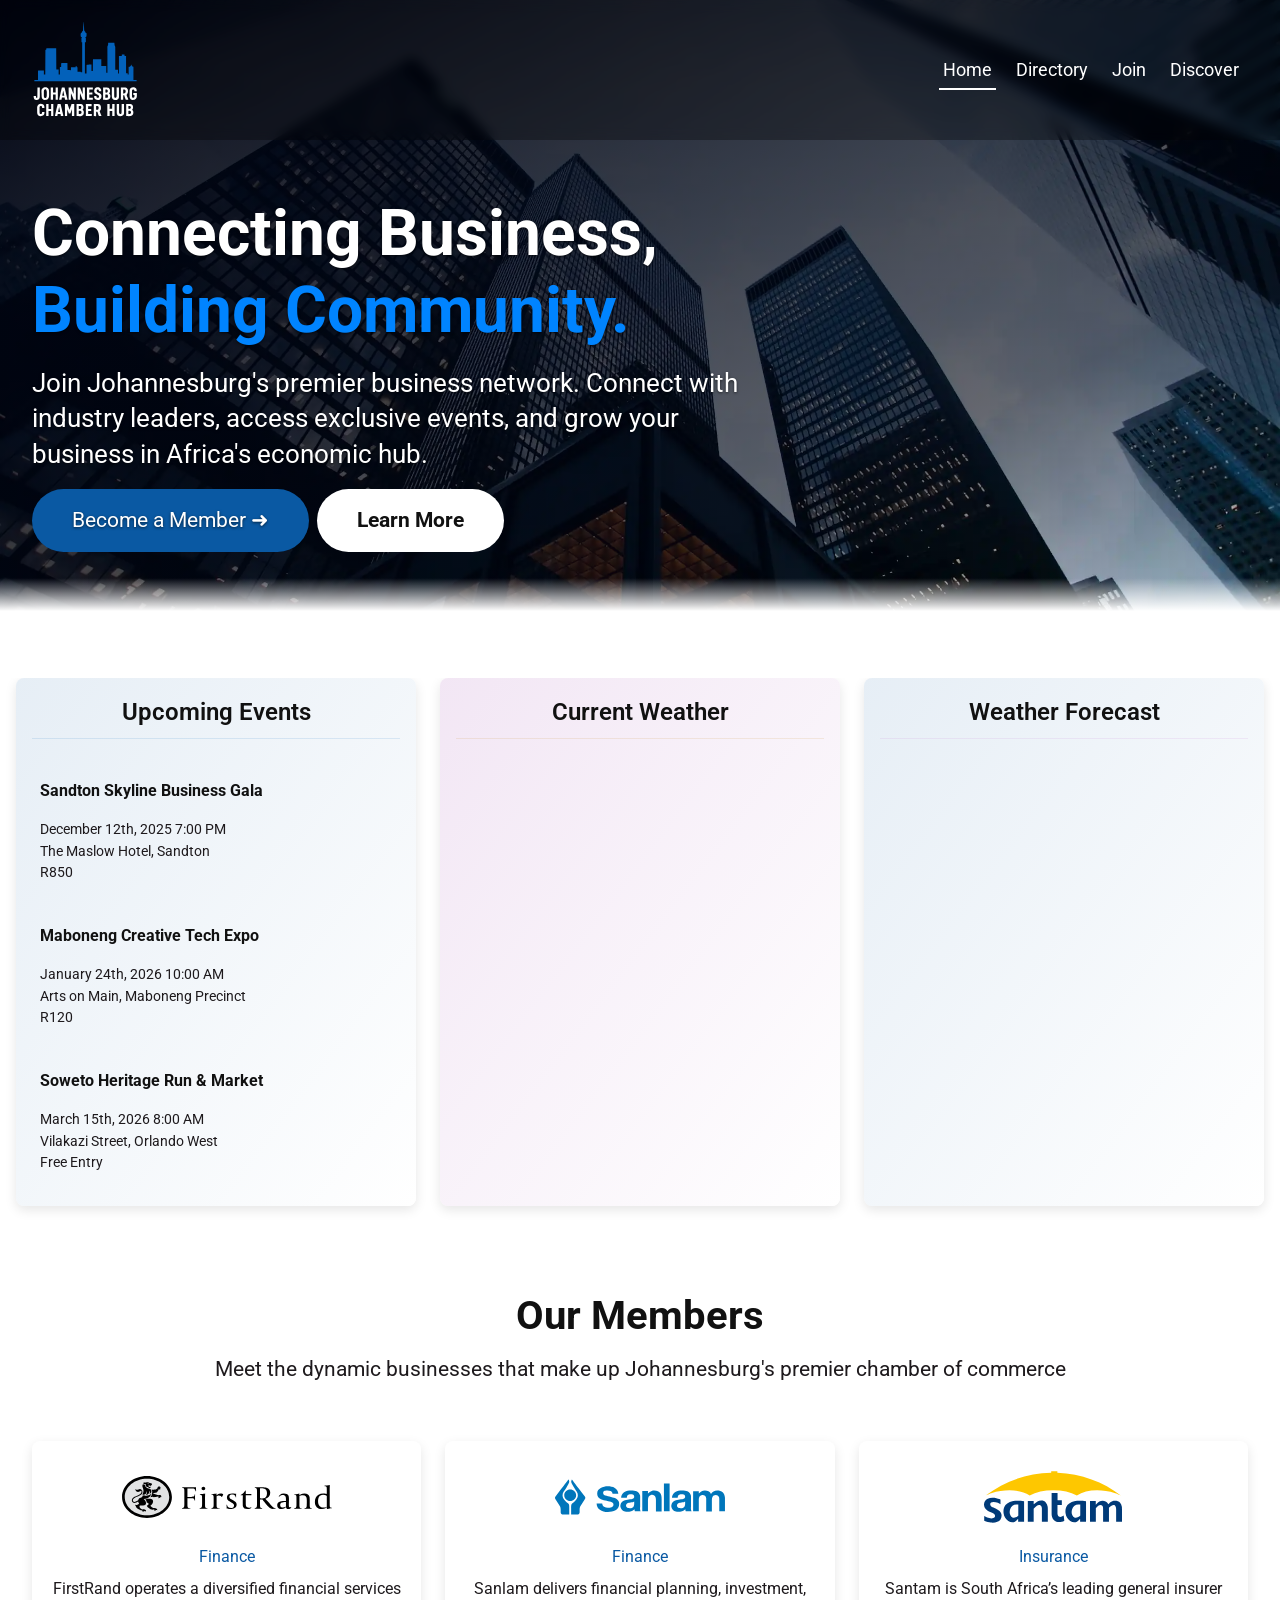
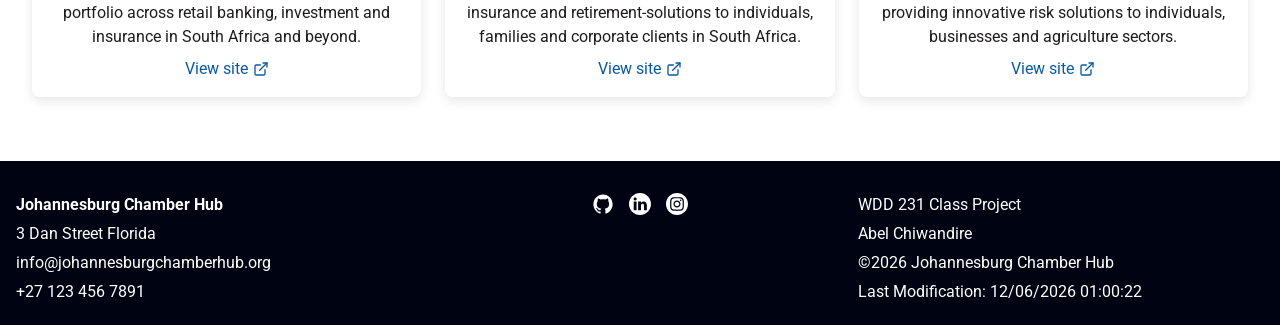
==== commit 3eedfdac: "changed join-us to join" ====
--- a/chamber/index.html
+++ b/chamber/index.html
@@ -35,7 +35,7 @@
             <ul>
                 <li id="current"><a href="#" aria-current="page">Home</a></li>
                 <li><a href="directory.html" aria-label="View Member Directory">Directory</a></li>
-                <li><a href="#" aria-label="Join Johannesburg Chamber Hub">Join</a></li>
+                <li><a href="join.html" aria-label="Join Johannesburg Chamber Hub">Join</a></li>
                 <li><a href="#" aria-label="Discover Johannesburg history, demographics, and local events">Discover</a>
                 </li>
             </ul>
@@ -50,7 +50,7 @@
                     Connect with industry leaders, access exclusive events,
                     and grow your business in Africa's economic hub.</p>
                 <div class="cta">
-                    <a class="become" href="#">Become a Member ➜</a>
+                    <a class="become" href="join.html#application-form">Become a Member ➜</a>
                     <a class="learn-more" href="#">Learn More</a>
                 </div>
             </div>
--- a/chamber/styles/chamber.css
+++ b/chamber/styles/chamber.css
@@ -1,3 +1,7 @@
+:root {
+	scroll-behavior: smooth;
+}
+
 html,
 body {
 	display: flex;
@@ -69,13 +73,31 @@
 	display: block;
 }
 
-#nav a:hover,
-#current a {
-	font-weight: 600;
-	text-decoration: underline;
-	text-underline-offset: 5px;
-}
-
+#nav a {
+  position: relative;
+}
+
+#nav a::after {
+  content: "";
+  position: absolute;
+  left: 0;
+  bottom: -2px;
+  width: 100%;
+  height: 2px;
+  background: currentColor;
+  transform: scaleX(0);
+  transform-origin: left;
+  transition: transform 0.4s ease;
+}
+
+#nav a:hover::after {
+  transform: scaleX(1);
+}
+
+#current a::after {
+  transform: scaleX(1);
+  transition: none;  
+}
 /*================================= HERO ==========================*/
 .hero-container {
     width: 100%;
@@ -86,7 +108,7 @@
 
     
     padding-top: 160px;
-    padding-bottom: 100px;
+    padding-bottom: 90px;
 
     position: relative; 
     color: rgb(255, 255, 255);
@@ -98,8 +120,8 @@
     inset: 0;
     background: linear-gradient(
         to bottom right,
-        rgba(0, 4, 18, 0.8) 0%,
-        rgba(0, 4, 18, 0.5) 90%,
+        rgba(0, 4, 18) 0%,
+        rgba(0, 4, 18, 0.6) 70%,
         rgba(0, 4, 18, 0) 100%
     );
     pointer-events: none;
@@ -107,14 +129,19 @@
 }
 
 .hero-bg {
-	background: rgba(0, 4, 18, 0.9);
+	background: 
+		radial-gradient(600px circle at 80% 20%, rgba(186, 104, 200, 0.15), transparent 70%),
+		radial-gradient(600px circle at 20% 80%, rgb(10, 89, 163, 0.15), transparent 70%),
+		rgb(0, 4, 18);
     padding-top: 160px;
     padding-bottom: 100px;
 }
 
 .hero-bg .tagline {
+	justify-content: center;
+	align-items: center;
 	color: rgb(255, 255, 255);
-	max-width: none;
+	margin: 0 auto;
 	text-align: center;
 }
 
@@ -128,6 +155,21 @@
 
     position: relative;
     z-index: 1; 
+
+	opacity: 0;
+	transform: translateY(30px);
+	animation: fadeUp 0.8s ease-out forwards;
+}
+
+@keyframes fadeUp {
+	from {
+		opacity: 0;
+		transform: translateY(30px);
+	}
+	to {
+		opacity: 1;
+		transform: translateY(0);
+	}
 }
 
 .tagline h1 {
@@ -150,12 +192,19 @@
     display: flex;
     flex-direction: column;
     gap: 0.5rem;
-    width: 100%;
+
+}
+
+.hero-bg .cta {
+	flex-direction: row;
+	justify-content: center;
+	align-items: center;
+	margin-top: 2rem;
 }
 
 .cta a {
     padding: 0.8rem 1.5rem;
-    border-radius: 8px;
+    border-radius: 9999px;
     width: 80%;
     max-width: 300px;
     text-align: center;
@@ -163,7 +212,9 @@
 }
 
 .become {
-    border: 1px solid rgb(10, 89, 163);
+	display: flex;
+	gap: 0.5rem;
+    background-color: rgb(10, 89, 163);
     color: rgb(255, 255, 255);
 }
 
@@ -196,6 +247,10 @@
 	flex-direction: column;
 }
 
+main > :not(:first-child):not(dialog) {
+  padding: 0 1rem;
+}
+
 h2, 
 h3 {
 	color: rgb(17, 17, 17); 
@@ -204,9 +259,8 @@
 /*============================== EVENTS AND WEATHER ======================*/
 
 /*===== GENERAL CARD STYLING =====*/
-.cards {
-	width: min(100%, 1000px);
-	margin: 0 auto;
+.cards,
+.membership-cards {
 	padding: 1rem;
 
 	display: grid;
@@ -216,7 +270,9 @@
 
 .cards section,
 .spotlight-card,
-.grid .member-card {
+.grid .member-card,
+.tier-section,
+.thank-you {
 	width: 100%;
 	max-width: 450px;
 	margin: 0 auto;
@@ -230,7 +286,8 @@
 	transition: transform 0.3s ease, box-shadow 0.3s ease;
 }
 
-.cards section:hover {
+.cards section:hover,
+.tier-section:hover {
 	transform: translateY(-4px);
 	box-shadow: 0 8px 20px rgba(0, 0, 0, 0.15);
 }
@@ -245,9 +302,10 @@
 }
 
 /*====== EVENTS CARD =====*/
-#events {
+#events,
+.thank-you {
 	background: linear-gradient(to bottom right,
-			rgba(141, 169, 196, 0.2) 0%,
+			rgba(10, 89, 163, 0.1) 0%,
 			rgba(255, 255, 255, 1) 100%);
 }
 
@@ -280,13 +338,14 @@
 /*===== CURRENT WEATHER CARD ====*/
 #current-weather {
 	background: linear-gradient(to bottom right,
-			rgba(255, 183, 77, 0.12),
+			rgba(130, 12, 151, 0.1),
 			rgba(255, 255, 255, 1));
 }
 
 .weather-card,
 .spotlight-card,
-.grid .member-card {
+.grid .member-card,
+.info-card {
 	display: flex;
 	flex-direction: column;
 	justify-content: center;
@@ -322,15 +381,16 @@
 /*==== FORECAST CARD ====*/
 #weather-forecast {
 	background: linear-gradient(to bottom right,
-			rgba(186, 104, 200, 0.12),
-			rgba(255, 255, 255, 1));
+			rgba(10, 89, 163, 0.1) 0%,
+			rgba(255, 255, 255, 1) 100%);
 }
 
 #weather-forecast h2 {
 	border-bottom: 1px solid rgba(186, 104, 200, 0.12);
 }
 
-.forecast-card {
+.forecast-card,
+.tier-btn {
 	display: flex;
 	justify-content: space-between;
 	align-items: center;
@@ -350,7 +410,10 @@
 }
 /*============================== SPOTLIGHTS SECTION ==============================*/
 .spotlights-container,
-.grid .member-card {
+.grid .member-card,
+.memberships > h2,
+.memberships > h2 + p,
+.form-section-heading {
 	text-align: center;
 }
 
@@ -362,15 +425,19 @@
 	color: rgb(10, 89, 163);
 }
 
-.spotlights-container h2 {
-	margin: 5rem 0 1rem;
+.spotlights-container h2,
+.memberships > h2,
+.form-section-heading h2 {
+	margin-top: 5rem;
 	font-size: 2.5rem;
 }
 
-.spotlights-container h2 + p {
-	margin-bottom: 3rem;
+.spotlights-container h2 + p,
+.memberships > h2 + p,
+.form-section-heading p {
+	margin-bottom: 2rem;
 	font-size: clamp(0.9rem, 2.5vw, 1.3rem);
-	padding: 1rem;
+	padding: 0.5rem 1rem;
 }
 
 .external-link {
@@ -387,6 +454,100 @@
 	width: 16px;
 }
 
+/*============================== INFO CARDS ====================================*/
+.info-cards {
+	display: grid;
+	grid-template-columns: 1fr 1fr;
+	margin-top: 2rem;
+}
+.info-card p:first-of-type {
+	color: rgb(255, 255, 255);
+	font-size: 2.5rem;
+	font-weight: 600;
+}
+
+.info-card p:last-of-type {
+	color: rgb(255, 255, 255);
+}
+/*============================== MEMBERSHIP TIERS ===============================*/
+.memberships {
+	background-color: rgb(250, 250, 250);
+}
+.price {
+	font-size: 2rem;
+}
+
+.features-list li::marker {
+	content: '✓';
+}
+
+.features-list li {
+	margin-left: 1rem;
+	padding-left: 0.4rem;
+}
+
+.tier-section h2 {
+	margin-top: 1.2rem;
+}
+
+#np,
+#gold {
+	border-top: 8px solid rgb(130, 12, 151);
+
+	.price,
+	.features-list li::marker,
+	p:last-of-type,
+	.tier-btn {color: rgb(130, 12, 151);}
+}
+
+#bronze,
+#silver {
+	border-top: 8px solid rgb(10, 89, 163);
+
+	.price,
+	.features-list li::marker,
+	p:last-of-type,
+	.tier-btn {color: rgb(10, 89, 163);}
+}
+
+.flex-grow {
+	flex-grow: 1;
+}
+/*============================= FORM SECTION ===================================*/
+.join-form {
+	display: flex;
+	flex-direction: column;
+	gap: 1rem;
+	max-width: 900px;
+	margin: 0 auto;
+	border-radius: 8px;
+}
+
+input[type=text],
+input[type=email],
+input[type=tel],
+select,
+textarea {
+	display: block;
+	padding: 1rem;
+	width: 100%;
+	border-radius: 8px;
+	border: 2px solid rgb(153, 153, 153);
+}
+
+input[type=submit] {
+	border: none;
+	background-color: rgb(10, 89, 163);
+	color: rgb(255, 255, 255);
+	padding: 1rem;
+	border-radius: 8px;
+	cursor: pointer;
+
+}
+
+.join-form span {
+	color: rgb(130, 12, 151);
+}
 /*============================== LAYOUT BUTTONS =================================*/
 .buttons {
 	display: flex;
@@ -472,9 +633,119 @@
 	display: none;
 }
 
+/*=============================== MODAL ============================*/
+dialog {
+	margin: auto auto;
+	padding: 1.5rem;
+	border: none;
+	border-radius: 8px;
+	width: 90%;
+	max-width: 500px;
+	animation: fade-out 0.3s ease-out;
+}
+
+dialog:open {
+  animation: fade-in 0.5s ease-out;
+}
+
+dialog:open::backdrop {
+  background-color: rgb(0 0 0 / 50%);
+  animation: backdrop-fade-in 0.5s ease-out forwards;
+}
+
+dialog ul li::marker {
+	content: '✓';
+	color: rgb(130, 12, 151);
+}
+
+dialog ul,
+dialog li {
+	padding-left: 0.5rem;
+}
+
+dialog li {
+	margin-bottom: 0.5rem;
+}
+
+dialog button::after {
+	content: '✕';
+	font-size: 1.5rem;
+}
+
+::backdrop {
+	background-color: rgb(0 0 0 / 50%);
+}
+
+.modal-container {
+	display: flex;
+	flex-direction: column;
+	gap: 1rem;
+}
+
+.modal-close {
+	align-self: flex-end;
+	color: rgb(130, 12, 151);
+	min-width: 45px;
+}
+
+dialog a {
+	align-self: center;
+	font-size: 1.2rem;
+	color: rgb(130, 12, 151);
+}
+/*============================= TRANSITIONS AND ANIMATIONS ========================*/
+/* Animation keyframes */
+@keyframes fade-in {
+  0% {
+    opacity: 0;
+    transform: scaleY(0);
+    display: none;
+  }
+
+  100% {
+    opacity: 1;
+    transform: scaleY(1);
+    display: block;
+  }
+}
+
+@keyframes fade-out {
+  0% {
+    opacity: 1;
+    transform: scale(1);
+    display: block;
+  }
+
+  100% {
+    opacity: 0;
+    transform: scale(0.6);
+    display: none;
+  }
+}
+
+@keyframes backdrop-fade-in {
+  0% {
+    opacity: 0;
+  }
+
+  100% {
+    opacity: 1;
+  }
+}
+
+.fade-up {
+  opacity: 0;
+  transform: translateY(20px);
+}
+
+.fade-up.animate {
+  opacity: 1;
+  transform: translateY(0);
+  transition: opacity 0.8s ease, transform 0.8s ease;
+}
 /*=============================== FOOTER ===========================*/
 footer {
-	background-color: rgba(0, 4, 18, 0.9);
+	background-color: rgb(0, 4, 18);
 	color: rgb(255, 255, 255);
 	margin-top: 3rem;
 }
@@ -484,8 +755,6 @@
 	grid-template-columns: repeat(auto-fit, minmax(250px, 1fr));
 	gap: 15px;
 	padding: 1rem;
-	max-width: 1000px;
-	margin: 0 auto;
 }
 
 .footer-container div {
@@ -503,4 +772,9 @@
 
 .name {
 	font-weight: 700;
+}
+
+.thank-you {
+	margin: 3rem auto;
+	max-width: 900px;
 }
--- a/chamber/styles/chamber-large.css
+++ b/chamber/styles/chamber-large.css
@@ -8,9 +8,9 @@
     }
 
     .cta a {
-        width: 70%;
-        max-width: 320px;
-        padding: 1rem 2rem;
+        width: fit-content;
+        max-width: 350px;
+        padding: 1rem;
     }
 }
 
@@ -22,8 +22,11 @@
 
 	.hero-container,
 	.hero-bg {
-		padding-top: 200px;
-		padding-bottom: 150px;
+		padding-top: 180px;
+	}
+
+	.info-cards {
+		grid-template-columns: repeat(4, 1fr);
 	}
 
 	.hero-container {
@@ -65,7 +68,8 @@
 		padding: 0.5rem 0.25rem;
 	}
 
-	.cards {
+	.cards,
+	.membership-cards {
         grid-template-columns: repeat(2, 1fr); 
     }
 
@@ -99,4 +103,13 @@
     .cards {
         grid-template-columns: repeat(3, 1fr); 
     }
+
+	.membership-cards {
+		grid-template-columns: repeat(4, 1fr);
+	}
+
+	.join-form {
+		padding: 2rem 5rem 5rem 5rem;
+		box-shadow: 0 5px 5px rgb(0 0 0 / 0.5);
+	}
 }
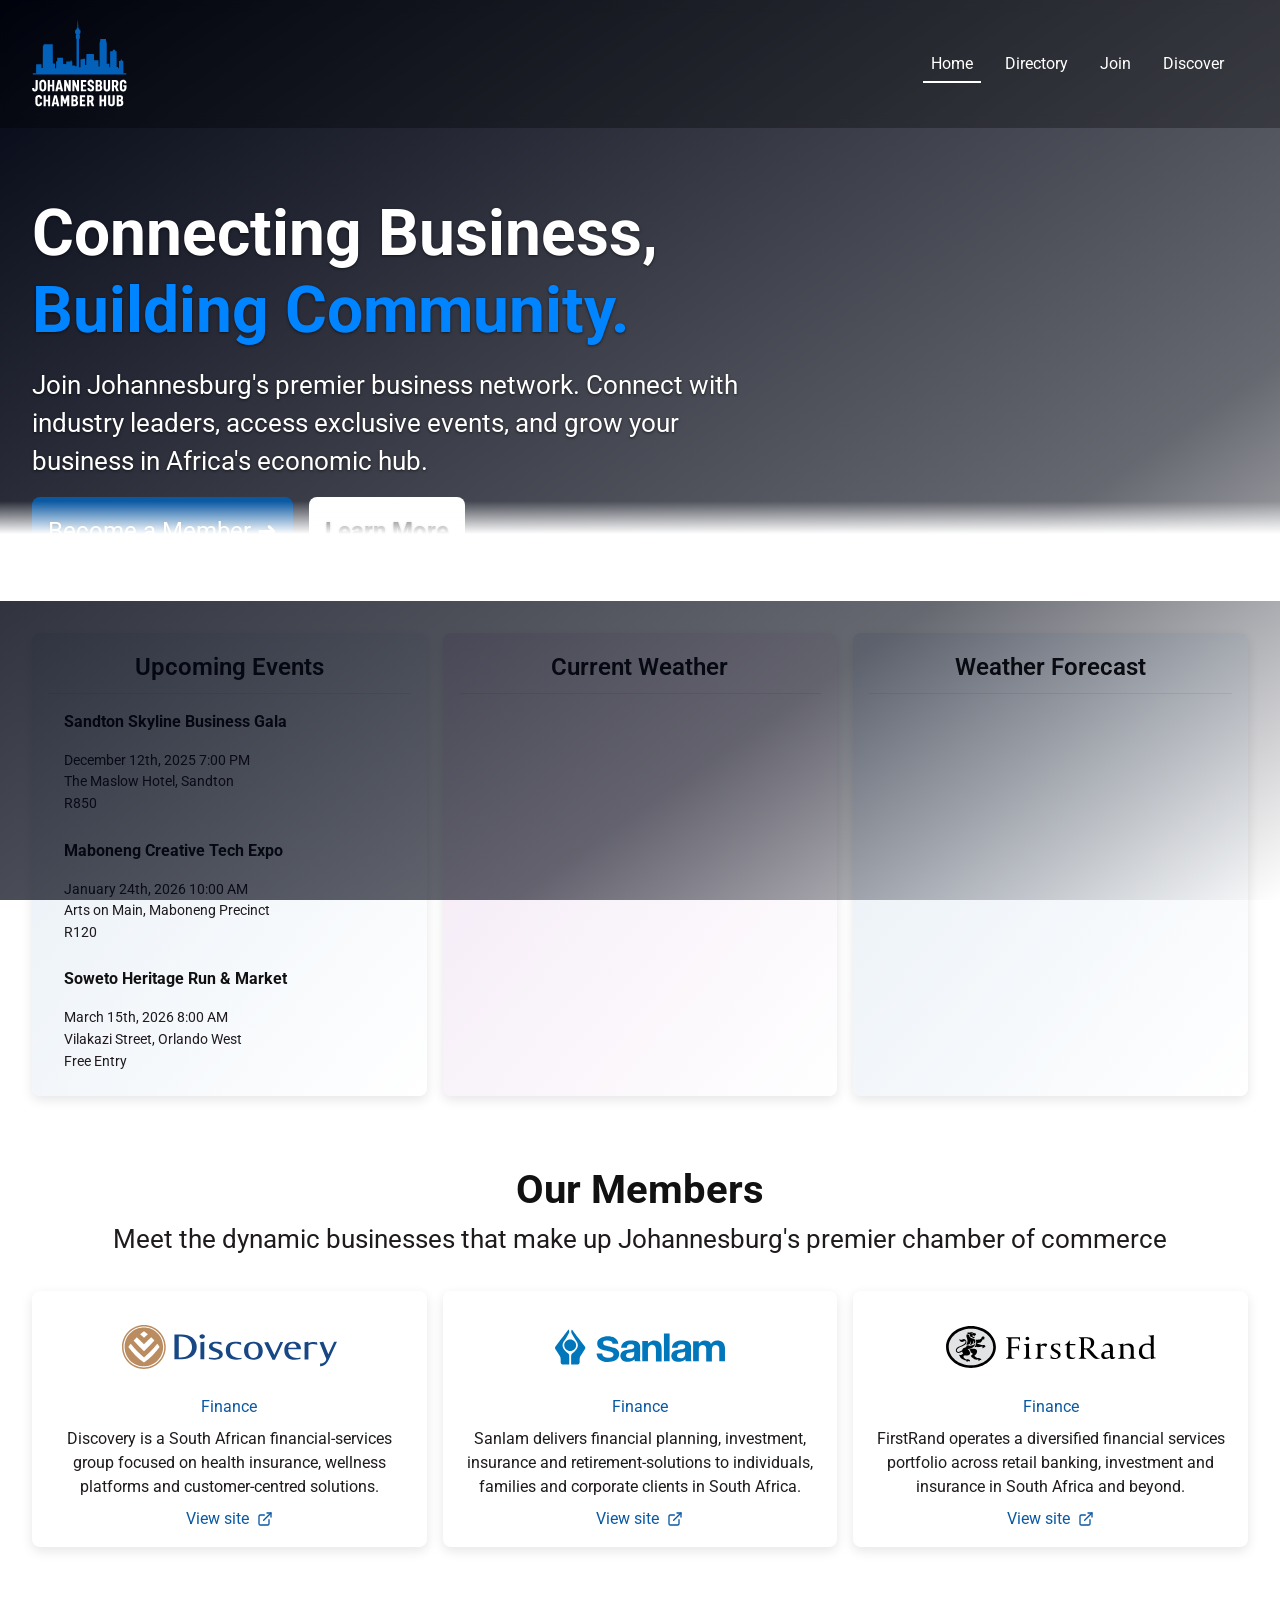
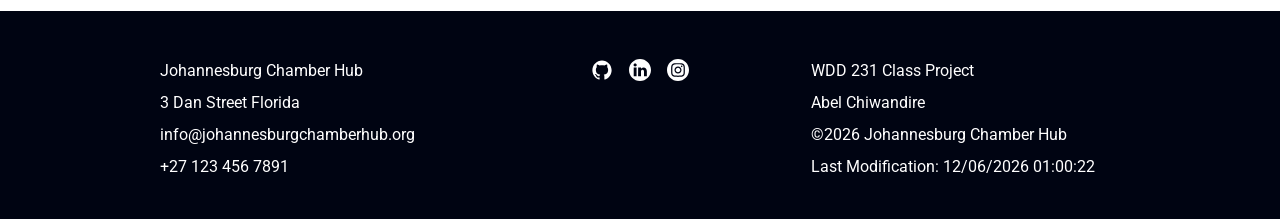
==== commit 105746c9: "fixed errors" ====
--- a/chamber/index.html
+++ b/chamber/index.html
@@ -28,74 +28,74 @@
 </head>
 
 <body>
-    <header class="header">
+    <header class="flex justify-between w-full">
         <img src="images/logo.svg" alt="Johannesburg Chamber Hub Logo">
         <button id="hamburger" aria-label="hamburger menu"></button>
-        <nav id="nav">
-            <ul>
-                <li id="current"><a href="#" aria-current="page">Home</a></li>
-                <li><a href="directory.html" aria-label="View Member Directory">Directory</a></li>
-                <li><a href="join.html" aria-label="Join Johannesburg Chamber Hub">Join</a></li>
-                <li><a href="#" aria-label="Discover Johannesburg history, demographics, and local events">Discover</a>
+        <nav id="nav" class="w-full p-lg">
+            <ul class="flex gap-md flex-container">
+                <li id="current"><a class="p-sm" href="#" aria-current="page">Home</a></li>
+                <li><a class="p-sm" href="directory.html" aria-label="View Member Directory">Directory</a></li>
+                <li><a class="p-sm" href="join.html" aria-label="Join Johannesburg Chamber Hub">Join</a></li>
+                <li><a class="p-sm" href="#" aria-label="Discover Johannesburg history, demographics, and local events">Discover</a>
                 </li>
             </ul>
-        </nav>
+        </nav> 
     </header>
     <main>
-        <div class="hero-container">
+        <div class="hero-container w-full">
 
-            <div class="tagline">
-                <h1>Connecting Business, <span>Building Community.</span></h1>
-                <p>Join Johannesburg's premier business network.
+            <div class="tagline p-md ml-md">
+                <h1 class="mb-md">Connecting Business, <span>Building Community.</span></h1>
+                <p class="mb-md fs-clamp">Join Johannesburg's premier business network.
                     Connect with industry leaders, access exclusive events,
                     and grow your business in Africa's economic hub.</p>
-                <div class="cta">
-                    <a class="become" href="join.html#application-form">Become a Member ➜</a>
-                    <a class="learn-more" href="#">Learn More</a>
+                <div class="flex flex-container gap-md">
+                    <a class="cta p-md flex gap-sm explore" href="join.html#application-form">Become a Member ➜</a>
+                    <a class="cta p-md learn-more" href="#">Learn More</a>
                 </div>
             </div>
 
         </div>
 
-        <div class="transition"></div>
+        <div class="transition w-full"></div>
 
-        <div class="cards">
+        <div class="p-lg cards gap-md">
 
-            <section id="events">
-                <h2>Upcoming Events</h2>
+            <section id="events" class="card">
+                <h2 class="text-center">Upcoming Events</h2>
             </section>
 
-            <section id="current-weather">
-                <h2>Current Weather</h2>
+            <section id="current-weather" class="card">
+                <h2 class="text-center mb-md">Current Weather</h2>
             </section>
 
-            <section id="weather-forecast">
-                <h2>Weather Forecast</h2>
+            <section id="weather-forecast" class="card">
+                <h2 class="text-center mb-md">Weather Forecast</h2>
                 <div id="forecast-cards" class="forecast-cards"></div>
             </section>
 
         </div>
 
-        <section class="spotlights-container">
-            <h2>Our Members</h2>
-            <p>Meet the dynamic businesses that make up Johannesburg's premier chamber of commerce</p>
+        <section class="p-lg spotlights-container">
+            <h2 class="text-center">Our Members</h2>
+            <p class="text-center mb-lg fs-clamp">Meet the dynamic businesses that make up Johannesburg's premier chamber of commerce</p>
 
-            <div class="cards" id="spotlights"></div>
+            <div id="spotlights" class="cards gap-md"></div>
 
         </section>
 
     </main>
-    <footer>
-        <div class="footer-container">
+    <footer class="mt-lg">
+        <div class="p-lg m-center p-md gap-md footer-container">
 
             <div class="contact">
-                <p><span class="name">Johannesburg Chamber Hub</span></p>
-                <p>3 Dan Street Florida</p>
-                <p>info@johannesburgchamberhub.org</p>
-                <p>+27 123 456 7891</p>
+                <p class="mb-sm"><span class="name">Johannesburg Chamber Hub</span></p>
+                <p class="mb-sm">3 Dan Street Florida</p>
+                <p class="mb-sm">info@johannesburgchamberhub.org</p>
+                <p class="mb-sm">+27 123 456 7891</p>
             </div>
 
-            <div class="social-media">
+            <div class="social-media flex gap-md">
                 <a href="https://github.com/AbelChiwandire/wdd231/" target="_blank"><img src="images/github.svg"
                         alt="WDD231 Github Repository" width="22" height="22"></a>
                 <a href="https://www.linkedin.com/in/abel-chiwandire-495766382/" target="_blank"><img
@@ -105,10 +105,10 @@
             </div>
 
             <div class="project">
-                <p>WDD 231 Class Project</p>
-                <p>Abel Chiwandire</p>
-                <p><span id="currentYear"></span> Johannesburg Chamber Hub</p>
-                <p id="lastModified"></p>
+                <p class="mb-sm">WDD 231 Class Project</p>
+                <p class="mb-sm">Abel Chiwandire</p>
+                <p class="mb-sm"><span id="currentYear"></span> Johannesburg Chamber Hub</p>
+                <p class="mb-sm" id="lastModified"></p>
             </div>
 
         </div>
--- a/chamber/styles/chamber.css
+++ b/chamber/styles/chamber.css
@@ -1,52 +1,128 @@
 :root {
 	scroll-behavior: smooth;
-}
-
+
+    /* solid colors */
+    --clr-primary: rgb(10, 89, 163);
+    --clr-text: rgb(30, 26, 29);
+    --clr-white: rgb(255, 255, 255);
+    --clr-dark: rgb(0, 4, 18);
+    --clr-text-dark: rgb(17, 17, 17);
+    --clr-accent: rgb(130, 12, 151);
+
+    /* alpha colors */
+    --hdr-bg: rgba(0, 0, 0, 0.3);
+
+    /* Spacing / radii */
+    --space-sm: 0.5rem;  
+    --space-md: 1rem;
+    --space-lg: 2rem;  
+    --radius-md: 8px;    
+    
+    /* Font sizes */
+    --font-sm: 0.9rem;
+    --font-nml: 1rem;
+    --font-md: 1.5rem;
+    --font-lg: 2.5rem;
+
+    /* Gradient tokens */
+    --nav-bg: linear-gradient(to bottom, rgb(255, 255, 255) 30%, rgba(0, 4, 18, 0.8));
+    --hero-bg-image-overlay: linear-gradient(
+      to bottom right,
+      rgba(0, 4, 18, 1) 0%,
+      rgba(0, 4, 18, 0.6) 70%,
+      rgba(0, 4, 18, 0) 100%
+    );
+    --hero-radial-1: radial-gradient(600px circle at 80% 20%, rgba(186, 104, 200, 0.15), transparent 70%);
+    --hero-radial-2: radial-gradient(600px circle at 20% 80%, rgb(10, 89, 163, 0.15), transparent 70%);
+    --transition-grad: linear-gradient(to top, rgb(255, 255, 255) 67%, transparent 100%);
+}
+
+/*===================================== UTILITIES ==============================*/
+.pos-rel {position: relative;}
+.text-center {text-align: center;}
+.fs-clamp {font-size: clamp(1.1rem, 2.5vw, 1.6rem);}
+
+/* Flex utilities */
+.flex { display: flex; }
+.flex-container { flex-direction: column; }
+.flex-center { justify-content: center; align-items: center; }
+.justify-between { justify-content: space-between; }
+.flex-grow {flex-grow: 1;}
+.gap-sm { gap: var(--space-sm); }
+.gap-md { gap: var(--space-md); }
+
+/* Spacing utilities */
+.w-full {width: 100%}
+
+.m-center { margin: 0 auto; }
+.mt-md { margin-top: var(--space-md); }
+.mt-lg { margin-top: var(--space-lg); }
+.mb-sm { margin-bottom: var(--space-sm); }
+.mb-md { margin-bottom: var(--space-md); }
+.mb-lg { margin-bottom: var(--space-lg);}
+.ml-md { margin-left: var(--space-md);}
+
+.p-sm { padding: var(--space-sm); }
+.p-md { padding: var(--space-md); }
+.p-lg { padding: var(--space-lg); }
+.px-md { padding: 0.5rem 1rem; }
+
+/*===================================== HTML ====================================*/
 html,
 body {
 	display: flex;
 	flex-direction: column;
 	font-family: Roboto, sans-serif;
-	color: rgb(30, 26, 29);
-}
-
+	color: var(--clr-text);
+}
+
+/*================================= MAIN ==========================*/
+main {
+	flex: 1;
+}
+
+h2, 
+h3,
+.learn-more,
+.day {
+	color: var(--clr-text-dark); 
+}
+
+h2,
+.price {
+    font-size: var(--font-lg);
+}
+
+.modal-title,
+dialog a {
+    font-size: var(--font-md);
+}
 /*==================================== HEADER ==================================*/
-.header {
+header {
 	position: absolute;
 	top: 0;
-	width: 100%;
 	z-index: 100;
 
-	display: flex;
-	justify-content: space-between;
-	align-items: center;
-
 	padding: 0 1rem;
-	background: rgba(0, 0, 0, 0.3);
-	color: rgb(255, 255, 255);
+	background: var(--hdr-bg);
 	backdrop-filter: blur(6px);
-}
-
-.header img {
-	height: 100px;
-	width: auto;
 }
 
 /*========================================= HAMBURGER =================================*/
 #hamburger {
-	margin-right: 1rem;
+	margin-right: var(--space-md);
 }
 
 #hamburger::before {
 	content: '≡';
 	font-family: Verdana, Geneva, Tahoma, sans-serif;
-	font-size: 2rem;
-	color: rgb(255, 255, 255);
-}
-
-#hamburger.active::before {
+	font-size: var(--font-lg);
+}
+
+#hamburger.active::before,
+dialog button::after {
 	content: '✕';
-	font-size: 1.5rem;
+	font-size: var(--font-md);
 }
 
 /*================================== NAVIGATION ==================================*/
@@ -54,19 +130,10 @@
 	position: absolute;
 	top: 100%;
 	left: 0;
-	width: 100%;
-	background: linear-gradient(to bottom, rgb(255, 255, 255) 30%, rgba(0, 4, 18, 0.8));
-	color: rgb(30, 26, 29);
+	background: var(--nav-bg);
+	color: var(--clr-text);
 	min-height: 100vh;
 	display: none;
-	padding: 2rem 1.3rem;
-	font-size: 1.12rem;
-}
-
-#nav ul {
-	display: flex;
-	flex-direction: column;
-	gap: 1rem;
 }
 
 #nav.active {
@@ -90,17 +157,18 @@
   transition: transform 0.4s ease;
 }
 
-#nav a:hover::after {
-  transform: scaleX(1);
-}
-
+#nav a:hover::after,
 #current a::after {
   transform: scaleX(1);
+}
+
+#current a::after {
   transition: none;  
 }
+
 /*================================= HERO ==========================*/
+/*
 .hero-container {
-    width: 100%;
     background-image: url('../images/hero-small.webp');
     background-size: cover;
     background-position: center;
@@ -111,194 +179,103 @@
     padding-bottom: 90px;
 
     position: relative; 
-    color: rgb(255, 255, 255);
-}
-
+}
+*/
 .hero-container::after {
     content: "";
     position: absolute;
     inset: 0;
-    background: linear-gradient(
-        to bottom right,
-        rgba(0, 4, 18) 0%,
-        rgba(0, 4, 18, 0.6) 70%,
-        rgba(0, 4, 18, 0) 100%
-    );
+    background: var(--hero-bg-image-overlay);
     pointer-events: none;
     z-index: 0;
 }
 
 .hero-bg {
-	background: 
-		radial-gradient(600px circle at 80% 20%, rgba(186, 104, 200, 0.15), transparent 70%),
-		radial-gradient(600px circle at 20% 80%, rgb(10, 89, 163, 0.15), transparent 70%),
-		rgb(0, 4, 18);
-    padding-top: 160px;
-    padding-bottom: 100px;
-}
-
-.hero-bg .tagline {
-	justify-content: center;
-	align-items: center;
-	color: rgb(255, 255, 255);
-	margin: 0 auto;
-	text-align: center;
+    background:
+        var(--hero-radial-1),
+        var(--hero-radial-2),
+        var(--clr-dark);          
+    padding-top: 160px;      
+    padding-bottom: 100px;   
 }
 
 .tagline {
     max-width: 90%;
-    padding: 1rem;
-	margin-left: 1rem;
-    display: flex;
-    flex-direction: column;
     text-shadow: 0 1px 3px rgba(0, 0, 0, 0.6);
 
     position: relative;
     z-index: 1; 
 
 	opacity: 0;
-	transform: translateY(30px);
-	animation: fadeUp 0.8s ease-out forwards;
-}
-
-@keyframes fadeUp {
-	from {
-		opacity: 0;
-		transform: translateY(30px);
-	}
-	to {
-		opacity: 1;
-		transform: translateY(0);
-	}
-}
-
-.tagline h1 {
+	animation: slide-up 0.8s ease-out forwards;
+}
+
+h1 {
     font-size: clamp(3rem, 5vw + 1rem, 4rem);
     line-height: 1.2;
-    margin-bottom: 1rem;
-}
-
-.tagline p {
-    font-size: clamp(1.1rem, 2.5vw, 1.6rem);
-    line-height: 1.4;
-    margin-bottom: 1rem;
-}
-
-.tagline span {
-    color: rgb(0, 132, 255);
-}
-
-.cta {
-    display: flex;
-    flex-direction: column;
-    gap: 0.5rem;
-
 }
 
 .hero-bg .cta {
 	flex-direction: row;
-	justify-content: center;
-	align-items: center;
-	margin-top: 2rem;
-}
-
-.cta a {
-    padding: 0.8rem 1.5rem;
-    border-radius: 9999px;
-    width: 80%;
+}
+
+.cta {
+    border-radius: var(--radius-md);
     max-width: 300px;
-    text-align: center;
-    font-size: 1.3rem;
-}
-
-.become {
-	display: flex;
-	gap: 0.5rem;
-    background-color: rgb(10, 89, 163);
-    color: rgb(255, 255, 255);
-}
-
-.become:hover {
-    background-color: rgb(10, 89, 163);
-}
-
-.learn-more { 
-	display: none;
-	color: rgb(17, 17, 17); 
-	background-color: rgb(255, 255, 255); 
-	text-shadow: none; 
-	font-weight: bold;
-} 
+    font-size: var(--font-md);
+}
+
+.explore,
+input[type=submit],
+.disc-text {
+    background-color: var(--clr-primary);
+}
+
 /*=============================== TRANSITION DIV =======================*/
 .transition {
 	position: relative;
-    width: 100%;
     height: 100px;
 	margin-top: -3rem;
-    background: linear-gradient(to top, rgb(255, 255, 255) 67%, transparent 100%);
+    background: var(--transition-grad);
 	z-index: 20;
 }
 
-/*================================= MAIN ==========================*/
-main {
-	flex: 1;
+/*================================ GENERIC CARD STYLING =================*/
+.cards,
+.list .member-card {
+	display: grid;
+	grid-template-columns: 1fr;   
+}
+
+.card {
 	width: 100%;
+    height: 100%;
+	max-width: 450px;
+	margin: 0 auto;
+	border-radius: var(--radius-md);
+	box-shadow: 0 4px 12px rgba(0, 0, 0, 0.1);
+	padding: var(--space-md);
 	display: flex;
 	flex-direction: column;
-}
-
-main > :not(:first-child):not(dialog) {
-  padding: 0 1rem;
-}
-
-h2, 
-h3 {
-	color: rgb(17, 17, 17); 
-}
-
-/*============================== EVENTS AND WEATHER ======================*/
-
-/*===== GENERAL CARD STYLING =====*/
-.cards,
-.membership-cards {
-	padding: 1rem;
-
-	display: grid;
-	grid-template-columns: 1fr;
-	gap: 1.5rem;
-}
-
-.cards section,
-.spotlight-card,
-.grid .member-card,
-.tier-section,
-.thank-you {
-	width: 100%;
-	max-width: 450px;
-	margin: 0 auto;
-	border-radius: 8px;
-	box-shadow: 0 4px 12px rgba(0, 0, 0, 0.1);
-	padding: 1rem;
-	display: flex;
-	flex-direction: column;
-	gap: 0.5rem;
-	background-color: rgb(255, 255, 255);
+	gap: var(--space-sm);
 	transition: transform 0.3s ease, box-shadow 0.3s ease;
+}
+
+.cards h2 {
+	font-size: var(--font-md);
+	font-weight: 600;
+	padding-bottom: var(--space-sm);
+}
+
+.card h3,
+.day {
+	font-size: var(--font-nml);
 }
 
 .cards section:hover,
 .tier-section:hover {
 	transform: translateY(-4px);
 	box-shadow: 0 8px 20px rgba(0, 0, 0, 0.15);
-}
-
-.cards h2 {
-	font-size: 1.5rem;
-	font-weight: 600;
-	margin-bottom: 1rem;
-	padding-bottom: 0.5rem;
-	display: inline-block;
-	text-align: center;
 }
 
 /*====== EVENTS CARD =====*/
@@ -309,30 +286,18 @@
 			rgba(255, 255, 255, 1) 100%);
 }
 
-.event-card {
-	padding: 1rem 0.5rem;
-}
-
 #events h2 {
-	border-bottom: 1px solid rgb(13, 104, 189, 0.12);
-}
-
-.event-card h3 {
-	font-size: 1rem;
-	margin-bottom: 1rem;
+	border-bottom: 1px solid rgba(10, 89, 163, 0.1);
 }
 
 .event-card p,
 .min-text {
-	font-size: 0.9rem;
-}
-
-.event-card:hover {
-	background-color: rgb(109, 164, 215, 0.08);
-}
-
-.event-card:hover h3 {
-	color: rgb(10, 89, 163);
+	font-size: var(--font-sm);
+}
+
+.event-card:hover,
+.forecast-card:hover {
+	background-color: rgba(10, 89, 163, 0.08);
 }
 
 /*===== CURRENT WEATHER CARD ====*/
@@ -342,39 +307,26 @@
 			rgba(255, 255, 255, 1));
 }
 
-.weather-card,
-.spotlight-card,
-.grid .member-card,
-.info-card {
-	display: flex;
-	flex-direction: column;
-	justify-content: center;
-	align-items: center;
-	padding: 1rem 0.5rem;
-}
-
 #current-weather h2 {
-	border-bottom: 1px solid rgb(184, 124, 11, 0.12);
+	border-bottom: 1px solid rgba(130, 12, 151, 0.1);
 }
 
 .weather-card img {
 	width: 48px;
 	height: auto;
-	background-color: rgb(255, 255, 255);
 	border-radius: 50%;
 }
 
-.weather-card p:first-of-type {
+.weather-card p:first-of-type,
+.info-grid div p:first-of-type {
 	font-size: 3rem;
 	font-weight: 700;
 }
 
-.weather-card p:nth-of-type(3) {
-	margin-top: 2rem;
-}
-
 .weather-card p span,
-.forecast-temp {
+.forecast-temp,
+.learn-more,
+.day {
 	font-weight: bold;
 }
 
@@ -386,141 +338,164 @@
 }
 
 #weather-forecast h2 {
-	border-bottom: 1px solid rgba(186, 104, 200, 0.12);
-}
-
+	border-bottom: 1px solid rgba(10, 89, 163, 0.1);
+}
+
+.event-card,
 .forecast-card,
-.tier-btn {
-	display: flex;
-	justify-content: space-between;
-	align-items: center;
-	padding: 0.5rem 1rem;
-	margin-bottom: 1rem;
-	border-radius: 6px;
-}
-
-.forecast-card div p:first-child {
-	font-size: 1rem;
-	font-weight: bold;
-	color: rgb(17, 17, 17);
-}
-
-.forecast-card:hover {
-	background: rgba(200, 200, 255, 0.1);
-}
+.tier-btn,
+dialog,
+.join-form,
+.buttons button,
+input[type=text],
+input[type=email],
+input[type=tel],
+select,
+textarea,
+input[type=submit],
+.disc-text {
+	border-radius: var(--radius-md);
+}
+
 /*============================== SPOTLIGHTS SECTION ==============================*/
-.spotlights-container,
-.grid .member-card,
-.memberships > h2,
-.memberships > h2 + p,
-.form-section-heading {
-	text-align: center;
-}
-
-.spotlight-card:hover {
+.spotlight-card:hover,
+.list .member-card {
 	box-shadow: 0 8px 20px rgba(0, 0, 0, 0.2);
-}
-
-.spotlight-card p:first-of-type {
-	color: rgb(10, 89, 163);
-}
-
-.spotlights-container h2,
-.memberships > h2,
-.form-section-heading h2 {
-	margin-top: 5rem;
-	font-size: 2.5rem;
-}
-
-.spotlights-container h2 + p,
-.memberships > h2 + p,
-.form-section-heading p {
-	margin-bottom: 2rem;
-	font-size: clamp(0.9rem, 2.5vw, 1.3rem);
-	padding: 0.5rem 1rem;
-}
-
-.external-link {
-	display: flex;
-	gap: 5px;
-	color: rgb(10, 89, 163); 
-}
-
-.external-link:hover {
-	color: rgb(0, 132, 255);
 }
 
 .external-link-icon {
 	width: 16px;
 }
 
-/*============================== INFO CARDS ====================================*/
-.info-cards {
-	display: grid;
-	grid-template-columns: 1fr 1fr;
-	margin-top: 2rem;
-}
-.info-card p:first-of-type {
-	color: rgb(255, 255, 255);
-	font-size: 2.5rem;
-	font-weight: 600;
-}
-
-.info-card p:last-of-type {
-	color: rgb(255, 255, 255);
-}
-/*============================== MEMBERSHIP TIERS ===============================*/
-.memberships {
-	background-color: rgb(250, 250, 250);
-}
-.price {
-	font-size: 2rem;
-}
-
-.features-list li::marker {
-	content: '✓';
-}
-
-.features-list li {
-	margin-left: 1rem;
-	padding-left: 0.4rem;
-}
-
-.tier-section h2 {
-	margin-top: 1.2rem;
+/*=== COLORS === */
+.spotlight-card p:first-of-type,
+.external-link {
+	color: var(--clr-primary);
+}
+
+.weather-card img,
+.learn-more {
+    background-color: var(--clr-white);
+}
+
+.external-link:hover,
+.tagline span {
+	color: rgb(0, 132, 255);
+}
+
+header,
+#hamburger::before,
+.hero-container,
+.hero-bg .tagline,
+.explore,
+.info-grid,
+input[type=submit],
+.disc-text,
+footer {
+	color: var(--clr-white);
 }
 
 #np,
 #gold {
-	border-top: 8px solid rgb(130, 12, 151);
+	border-top: 8px solid var(--clr-accent);
 
 	.price,
 	.features-list li::marker,
 	p:last-of-type,
-	.tier-btn {color: rgb(130, 12, 151);}
+	.tier-btn {color: var(--clr-accent);}
 }
 
 #bronze,
 #silver {
-	border-top: 8px solid rgb(10, 89, 163);
+	border-top: 8px solid var(--clr-primary);
 
 	.price,
 	.features-list li::marker,
 	p:last-of-type,
-	.tier-btn {color: rgb(10, 89, 163);}
-}
-
-.flex-grow {
-	flex-grow: 1;
-}
+	.tier-btn {color: var(--clr-primary);}
+}
+
+dialog ul li::marker,
+.tier-btn,
+.modal-close,
+.join-form span {color: var(--clr-accent);}
+
+/* INFO GRID */
+.info-grid {
+	display: grid;
+	grid-template-columns: 1fr 1fr;
+}
+
+/*============================== MEMBERSHIP TIERS ===============================*/
+.features-list li::marker,
+dialog li::marker {
+	content: '✓';
+}
+
+.features-list li,
+dialog ul,
+dialog li {
+	padding-left: 0.4rem;
+}
+
+/*============================= ANIMATIONS ========================*/
+/* Keyframes */
+@keyframes fade-in {
+  from { opacity: 0; transform: scaleY(0); }
+  to   { opacity: 1; transform: scaleY(1); }
+}
+
+@keyframes fade-out {
+  from { opacity: 1; transform: scale(1); display: block; }
+  to   { opacity: 0; transform: scale(0.6); display: none; }
+}
+
+@keyframes backdrop-fade {
+  from { opacity: 0; }
+  to   { opacity: 1; }
+}
+
+@keyframes slide-up {
+  from { opacity: 0; transform: translateY(20px); }
+  to   { opacity: 1; transform: translateY(0); }
+}
+
+/*=============================== MODAL ============================*/
+dialog {
+	margin: auto auto;
+	width: 90%;
+	max-width: 500px;
+	animation: fade-out 0.3s ease-out;
+}
+
+dialog[open] {
+    animation: fade-in 0.5s ease-out;
+}
+
+dialog[open]::backdrop {
+  background-color: rgb(0 0 0 / 50%);
+  animation: backdrop-fade 0.5s ease-out forwards;
+}
+
+.modal-close {
+	align-self: flex-end;
+	min-width: 45px;   
+}
+
+/* Fade-up utility animations */
+.fade-up {
+  opacity: 0;
+  transform: translateY(20px);
+}
+
+.fade-up.animate {
+  animation: slide-up 0.8s ease forwards;
+}
+
 /*============================= FORM SECTION ===================================*/
-.join-form {
-	display: flex;
-	flex-direction: column;
-	gap: 1rem;
+.join-form,
+.thank-you {
 	max-width: 900px;
-	margin: 0 auto;
-	border-radius: 8px;
 }
 
 input[type=text],
@@ -529,42 +504,26 @@
 select,
 textarea {
 	display: block;
-	padding: 1rem;
-	width: 100%;
-	border-radius: 8px;
 	border: 2px solid rgb(153, 153, 153);
 }
 
 input[type=submit] {
 	border: none;
-	background-color: rgb(10, 89, 163);
-	color: rgb(255, 255, 255);
-	padding: 1rem;
-	border-radius: 8px;
-	cursor: pointer;
-
-}
-
-.join-form span {
-	color: rgb(130, 12, 151);
-}
+    cursor: pointer;
+}
+
 /*============================== LAYOUT BUTTONS =================================*/
 .buttons {
-	display: flex;
-	justify-content: center;
-	margin: 2rem;
-	gap: 15px;
-	transition: transform 0.25s ease-in-out, box-shadow 0.25s ease;
+	transition: transform 0.3s ease-in-out, box-shadow 0.3s ease;
 }
 
 .buttons button {
-	border: 1px solid rgb(30, 26, 29);
-	border-radius: 8px;
+	border: 1px solid var(--clr-text);
 }
 
 .buttons button:hover {
 	transform: scale(1.05);
-	box-shadow: 0 8px 20px rgba(0, 0, 0, 0.15);
+	box-shadow: 0 8px 20px rgba(0, 0, 0, 0.2);
 }
 
 .disc {
@@ -578,11 +537,6 @@
   top: 105%; 
   left: 50%;
   transform: translateX(-50%);
-  background-color: rgb(10, 89, 163);
-  color: rgb(255, 255, 255);
-  text-align: center;
-  padding: 5px 8px;
-  border-radius: 8px;
   transition: opacity 0.3s;
   white-space: nowrap;
   font-size: 0.7rem;
@@ -596,32 +550,19 @@
 
 /*=============================== GRID LAYOUT STYLES =================================*/
 .grid h3,
-.list img {
+.list img,
+.list .external-link-icon {
 	display: none;
 }
 
-.grid .member-card {
-	height: 100%;
-}
-
 /*=================================== LIST LAYOUT STYLES ================================*/
-.list {
-	display: flex;
-	flex-direction: column;
-	gap: 1rem;
-	width: 100%;
-	max-width: 70rem;
-	margin: 0 auto;
-	padding: 1rem 1.5rem;
+.list .card {
+	max-width: 90%;
 }
 
 .list .member-card {
-	display: grid;
-	grid-template-columns: 1fr; 
-	gap: 1rem;
-	padding: 1rem 1.5rem;
-	border-radius: 8px;
-	box-shadow: 0 8px 20px rgba(0, 0, 0, 0.15);
+	gap: var(--space-md);
+	padding: var(--space-lg);
 }
 
 .list .member-card h3 {
@@ -629,152 +570,22 @@
 	font-weight: 600;
 }
 
-.list .external-link-icon {
-	display: none;
-}
-
-/*=============================== MODAL ============================*/
-dialog {
-	margin: auto auto;
-	padding: 1.5rem;
-	border: none;
-	border-radius: 8px;
-	width: 90%;
-	max-width: 500px;
-	animation: fade-out 0.3s ease-out;
-}
-
-dialog:open {
-  animation: fade-in 0.5s ease-out;
-}
-
-dialog:open::backdrop {
-  background-color: rgb(0 0 0 / 50%);
-  animation: backdrop-fade-in 0.5s ease-out forwards;
-}
-
-dialog ul li::marker {
-	content: '✓';
-	color: rgb(130, 12, 151);
-}
-
-dialog ul,
-dialog li {
-	padding-left: 0.5rem;
-}
-
-dialog li {
-	margin-bottom: 0.5rem;
-}
-
-dialog button::after {
-	content: '✕';
-	font-size: 1.5rem;
-}
-
-::backdrop {
-	background-color: rgb(0 0 0 / 50%);
-}
-
-.modal-container {
-	display: flex;
-	flex-direction: column;
-	gap: 1rem;
-}
-
-.modal-close {
-	align-self: flex-end;
-	color: rgb(130, 12, 151);
-	min-width: 45px;
-}
-
-dialog a {
-	align-self: center;
-	font-size: 1.2rem;
-	color: rgb(130, 12, 151);
-}
-/*============================= TRANSITIONS AND ANIMATIONS ========================*/
-/* Animation keyframes */
-@keyframes fade-in {
-  0% {
-    opacity: 0;
-    transform: scaleY(0);
-    display: none;
-  }
-
-  100% {
-    opacity: 1;
-    transform: scaleY(1);
-    display: block;
-  }
-}
-
-@keyframes fade-out {
-  0% {
-    opacity: 1;
-    transform: scale(1);
-    display: block;
-  }
-
-  100% {
-    opacity: 0;
-    transform: scale(0.6);
-    display: none;
-  }
-}
-
-@keyframes backdrop-fade-in {
-  0% {
-    opacity: 0;
-  }
-
-  100% {
-    opacity: 1;
-  }
-}
-
-.fade-up {
-  opacity: 0;
-  transform: translateY(20px);
-}
-
-.fade-up.animate {
-  opacity: 1;
-  transform: translateY(0);
-  transition: opacity 0.8s ease, transform 0.8s ease;
-}
+/*============================= THANK YOU PAGE =====================*/
+.thank-you {
+	margin: 3rem auto;
+}
+
 /*=============================== FOOTER ===========================*/
 footer {
-	background-color: rgb(0, 4, 18);
-	color: rgb(255, 255, 255);
-	margin-top: 3rem;
+	background-color: var(--clr-dark);
 }
 
 .footer-container {
 	display: grid;
 	grid-template-columns: repeat(auto-fit, minmax(250px, 1fr));
-	gap: 15px;
-	padding: 1rem;
+    max-width: 80%;
 }
 
 .footer-container div {
 	padding-top: 1rem;
-}
-
-.social-media {
-	display: flex;
-	gap: 15px;
-}
-
-.footer-container p {
-	margin-bottom: 5px;
-}
-
-.name {
-	font-weight: 700;
-}
-
-.thank-you {
-	margin: 3rem auto;
-	max-width: 900px;
 }
--- a/chamber/styles/chamber-large.css
+++ b/chamber/styles/chamber-large.css
@@ -7,10 +7,8 @@
         max-width: 70%;
     }
 
-    .cta a {
+    .cta {
         width: fit-content;
-        max-width: 350px;
-        padding: 1rem;
     }
 }
 
@@ -25,14 +23,14 @@
 		padding-top: 180px;
 	}
 
-	.info-cards {
+	.info-grid {
 		grid-template-columns: repeat(4, 1fr);
 	}
-
+/*
 	.hero-container {
 		background-image: url('../images/hero-medium.webp');
 	}
-
+*/
     .cta a {
         padding: 1rem 2.5rem;
     }
@@ -52,20 +50,12 @@
 		justify-content: end;
 		align-items: center;
 		min-height: auto;
-		color: #fff;
+		color: var(--clr-white);
 	}
 
-	#nav ul {
-		display: flex;
-		justify-content: end;
+	nav .flex-container,
+	.tagline .flex-container {
 		flex-direction: row;
-		gap: 1rem;
-		align-items: center;
-		list-style: none;
-	}
-
-	#nav ul li a {
-		padding: 0.5rem 0.25rem;
 	}
 
 	.cards,
@@ -83,23 +73,15 @@
 	}
 }
 
-@media (min-width: 1024px) {
+@media (min-width: 1024px) {/*
 	.hero-container {
 		background-image: url('../images/hero-large.webp');
-	}
+	}*/
 
     .tagline {
 		max-width: 60%;
     }
 
-	.cta {
-		flex-direction: row;
-	}
-
-	.cta a:nth-child(2) {
-		display: block;
-		max-width: 200px;
-	}
     .cards {
         grid-template-columns: repeat(3, 1fr); 
     }
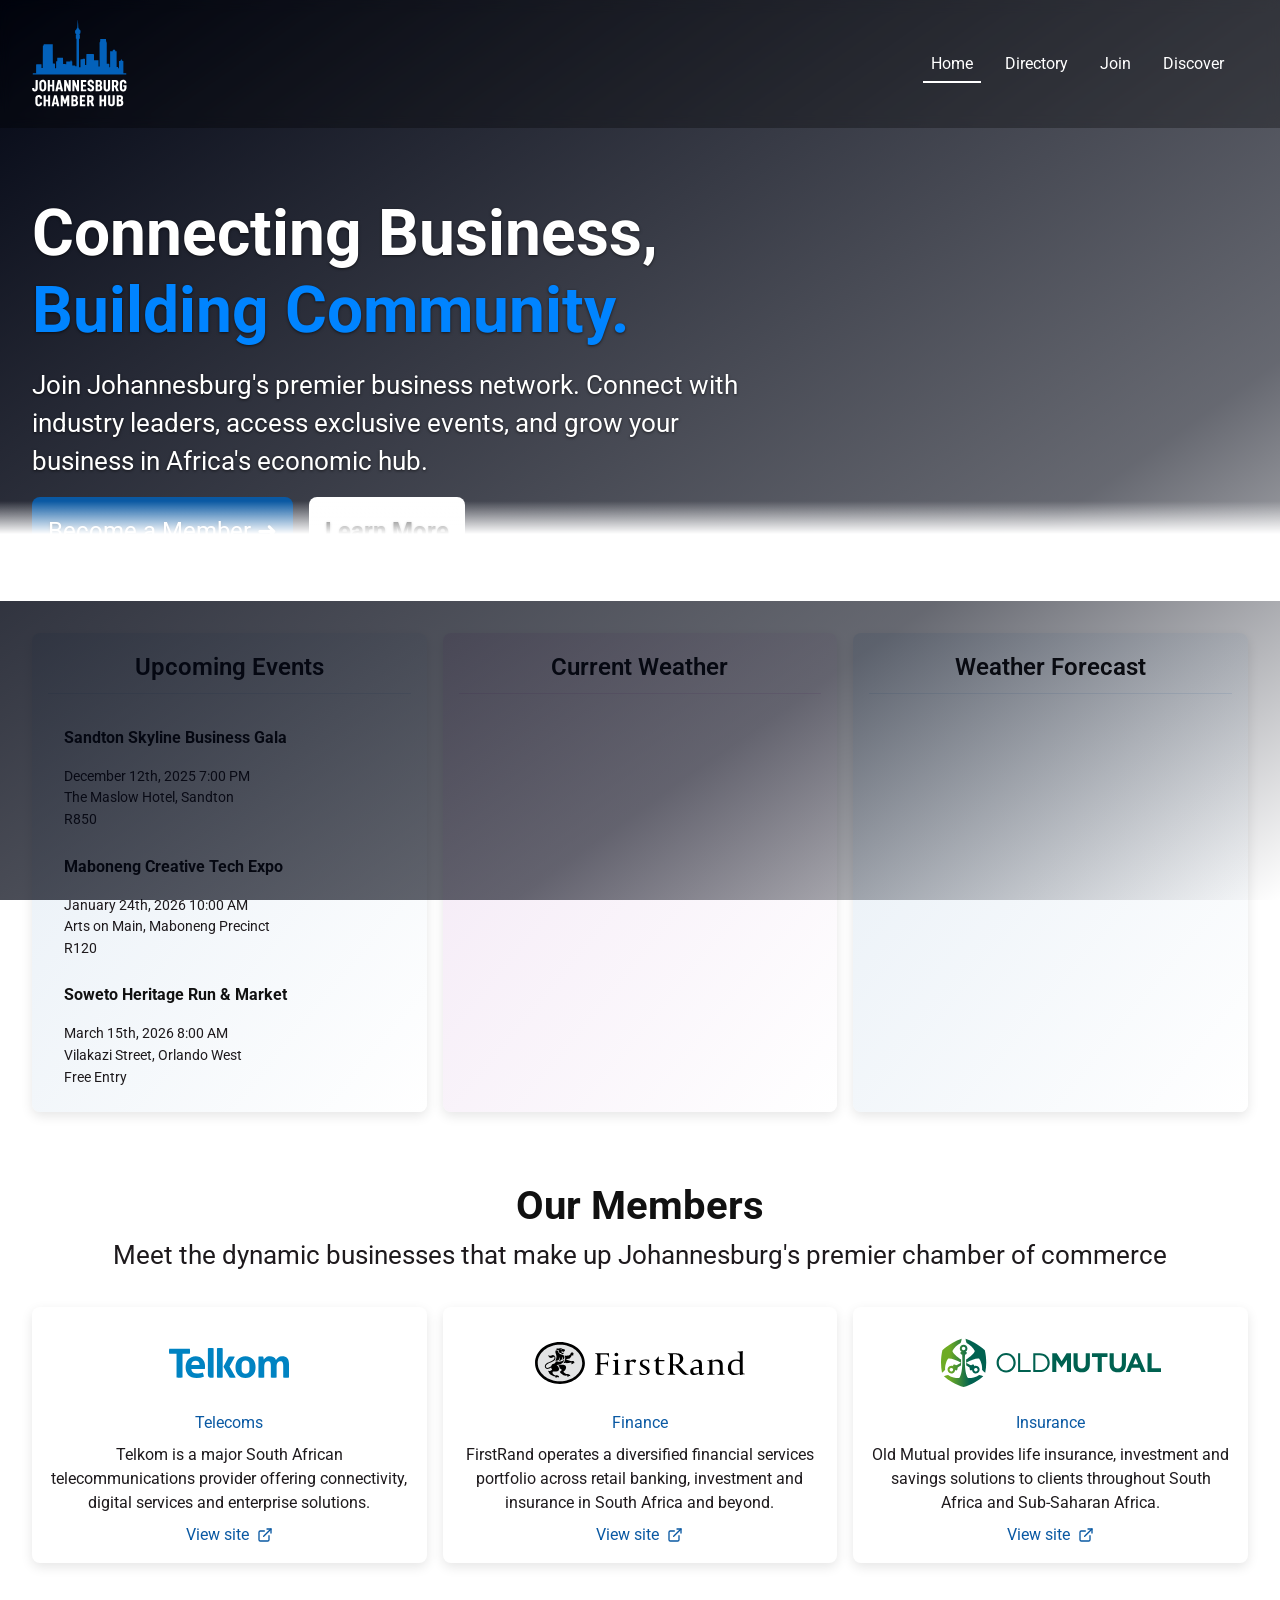
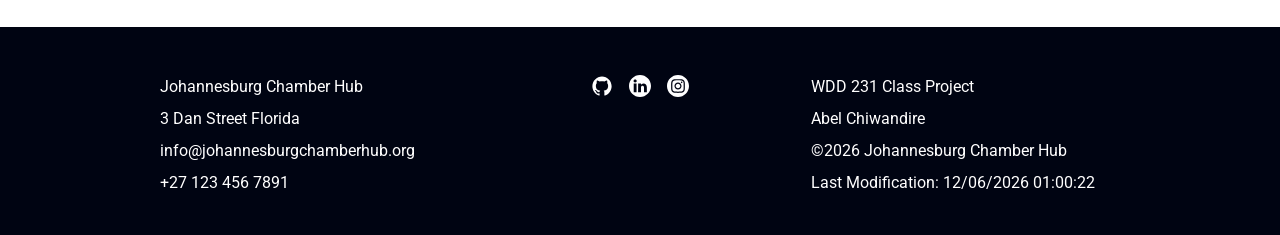
==== commit e9c13ff3: "audit report fixes" ====
--- a/chamber/index.html
+++ b/chamber/index.html
@@ -28,91 +28,90 @@
 </head>
 
 <body>
-    <header class="flex justify-between w-full">
+    <header class="flex-layout flex-spread full-width">
         <img src="images/logo.svg" alt="Johannesburg Chamber Hub Logo">
         <button id="hamburger" aria-label="hamburger menu"></button>
-        <nav id="nav" class="w-full p-lg">
-            <ul class="flex gap-md flex-container">
-                <li id="current"><a class="p-sm" href="#" aria-current="page">Home</a></li>
-                <li><a class="p-sm" href="directory.html" aria-label="View Member Directory">Directory</a></li>
-                <li><a class="p-sm" href="join.html" aria-label="Join Johannesburg Chamber Hub">Join</a></li>
-                <li><a class="p-sm" href="#" aria-label="Discover Johannesburg history, demographics, and local events">Discover</a>
-                </li>
+        <nav id="nav" class="full-width padding-large">
+            <ul class="flex-layout flex-gap-medium flex-container">
+                <li id="current"><a class="padding-small" href="#" aria-current="page">Home</a></li>
+                <li><a class="padding-small" href="directory.html" aria-label="View Member Directory">Directory</a></li>
+                <li><a class="padding-small" href="join.html" aria-label="Join Johannesburg Chamber Hub">Join</a></li>
+                <li><a class="padding-small" href="#" aria-label="Discover Johannesburg history, demographics, and local events">Discover</a></li>
             </ul>
         </nav> 
     </header>
     <main>
-        <div class="hero-container w-full">
+        <div class="hero-container full-width">
 
-            <div class="tagline p-md ml-md">
-                <h1 class="mb-md">Connecting Business, <span>Building Community.</span></h1>
-                <p class="mb-md fs-clamp">Join Johannesburg's premier business network.
+            <div class="tagline padding-medium margin-left-medium">
+                <h1 class="margin-bottom-medium">Connecting Business, <span>Building Community.</span></h1>
+                <p class="margin-bottom-medium responsive-font">Join Johannesburg's premier business network.
                     Connect with industry leaders, access exclusive events,
                     and grow your business in Africa's economic hub.</p>
-                <div class="flex flex-container gap-md">
-                    <a class="cta p-md flex gap-sm explore" href="join.html#application-form">Become a Member ➜</a>
-                    <a class="cta p-md learn-more" href="#">Learn More</a>
+                <div class="flex-layout flex-container flex-gap-medium">
+                    <a class="cta padding-medium flex-layout flex-gap-small explore" href="join.html#application-form">Become a Member ➜</a>
+                    <a class="cta padding-medium learn-more" href="#">Learn More</a>
                 </div>
             </div>
 
         </div>
 
-        <div class="transition w-full"></div>
+        <div class="transition full-width"></div>
 
-        <div class="p-lg cards gap-md">
+        <div class="padding-large cards flex-gap-medium">
 
             <section id="events" class="card">
-                <h2 class="text-center">Upcoming Events</h2>
+                <h2 class="align-text-center margin-bottom-medium">Upcoming Events</h2>
             </section>
 
             <section id="current-weather" class="card">
-                <h2 class="text-center mb-md">Current Weather</h2>
+                <h2 class="align-text-center margin-bottom-medium">Current Weather</h2>
             </section>
 
             <section id="weather-forecast" class="card">
-                <h2 class="text-center mb-md">Weather Forecast</h2>
+                <h2 class="align-text-center margin-bottom-medium">Weather Forecast</h2>
                 <div id="forecast-cards" class="forecast-cards"></div>
             </section>
 
         </div>
 
-        <section class="p-lg spotlights-container">
-            <h2 class="text-center">Our Members</h2>
-            <p class="text-center mb-lg fs-clamp">Meet the dynamic businesses that make up Johannesburg's premier chamber of commerce</p>
+        <section class="padding-large spotlights-container">
+            <h2 class="align-text-center">Our Members</h2>
+            <p class="align-text-center margin-bottom-large responsive-font">Meet the dynamic businesses that make up Johannesburg's premier chamber of commerce</p>
 
-            <div id="spotlights" class="cards gap-md"></div>
+            <div id="spotlights" class="cards flex-gap-medium"></div>
 
         </section>
 
     </main>
-    <footer class="mt-lg">
-        <div class="p-lg m-center p-md gap-md footer-container">
+        <footer class="margin-top-large">
+            <div class="padding-large center-block padding-medium flex-gap-medium footer-container">
 
-            <div class="contact">
-                <p class="mb-sm"><span class="name">Johannesburg Chamber Hub</span></p>
-                <p class="mb-sm">3 Dan Street Florida</p>
-                <p class="mb-sm">info@johannesburgchamberhub.org</p>
-                <p class="mb-sm">+27 123 456 7891</p>
+                <div class="contact">
+                    <p class="margin-bottom-small"><span class="name">Johannesburg Chamber Hub</span></p>
+                    <p class="margin-bottom-small">3 Dan Street Florida</p>
+                    <p class="margin-bottom-small">info@johannesburgchamberhub.org</p>
+                    <p class="margin-bottom-small">+27 123 456 7891</p>
+                </div>
+
+                <div class="social-media flex-layout flex-gap-medium">
+                    <a href="https://github.com/AbelChiwandire/wdd231/" target="_blank"><img src="images/github.svg"
+                            alt="WDD231 Github Repository" width="22" height="22"></a>
+                    <a href="https://www.linkedin.com/in/abel-chiwandire-495766382/" target="_blank"><img
+                            src="images/linkedin.svg" alt="Abel's LinkedIn Profile" width="22" height="22"></a>
+                    <a href="https://www.instagram.com/abel.chiwandire/" target="_blank"><img src="images/instagram.svg"
+                            alt="Abel's Instagram Profile" width="22" height="22"></a>
+                </div>
+
+                <div class="project">
+                    <p class="margin-bottom-small">WDD 231 Class Project</p>
+                    <p class="margin-bottom-small">Abel Chiwandire</p>
+                    <p class="margin-bottom-small"><span id="currentYear"></span> Johannesburg Chamber Hub</p>
+                    <p class="margin-bottom-small" id="lastModified"></p>
+                </div>
+
             </div>
-
-            <div class="social-media flex gap-md">
-                <a href="https://github.com/AbelChiwandire/wdd231/" target="_blank"><img src="images/github.svg"
-                        alt="WDD231 Github Repository" width="22" height="22"></a>
-                <a href="https://www.linkedin.com/in/abel-chiwandire-495766382/" target="_blank"><img
-                        src="images/linkedin.svg" alt="Abel's LinkedIn Profile" width="22" height="22"></a>
-                <a href="https://www.instagram.com/abel.chiwandire/" target="_blank"><img src="images/instagram.svg"
-                        alt="Abel's Instagram Profile" width="22" height="22"></a>
-            </div>
-
-            <div class="project">
-                <p class="mb-sm">WDD 231 Class Project</p>
-                <p class="mb-sm">Abel Chiwandire</p>
-                <p class="mb-sm"><span id="currentYear"></span> Johannesburg Chamber Hub</p>
-                <p class="mb-sm" id="lastModified"></p>
-            </div>
-
-        </div>
-    </footer>
+        </footer>
 </body>
 
 </html>
--- a/chamber/styles/chamber.css
+++ b/chamber/styles/chamber.css
@@ -2,78 +2,137 @@
 	scroll-behavior: smooth;
 
     /* solid colors */
-    --clr-primary: rgb(10, 89, 163);
-    --clr-text: rgb(30, 26, 29);
-    --clr-white: rgb(255, 255, 255);
-    --clr-dark: rgb(0, 4, 18);
-    --clr-text-dark: rgb(17, 17, 17);
-    --clr-accent: rgb(130, 12, 151);
+    --color-primary: rgb(10, 89, 163);
+    --color-text-main: rgb(30, 26, 29);
+    --color-white: rgb(255, 255, 255);
+    --color-surface-dark: rgb(0, 4, 18);
+    --color-text-dark: rgb(17, 17, 17);
+    --color-accent: rgb(130, 12, 151);
 
     /* alpha colors */
-    --hdr-bg: rgba(0, 0, 0, 0.3);
-
-    /* Spacing / radii */
-    --space-sm: 0.5rem;  
-    --space-md: 1rem;
-    --space-lg: 2rem;  
-    --radius-md: 8px;    
-    
-    /* Font sizes */
-    --font-sm: 0.9rem;
-    --font-nml: 1rem;
-    --font-md: 1.5rem;
-    --font-lg: 2.5rem;
-
-    /* Gradient tokens */
-    --nav-bg: linear-gradient(to bottom, rgb(255, 255, 255) 30%, rgba(0, 4, 18, 0.8));
-    --hero-bg-image-overlay: linear-gradient(
+    --header-background: rgba(0, 0, 0, 0.3);
+
+    /* spacing & radii */
+    --spacing-small: 0.5rem;
+    --spacing-medium: 1rem;
+    --spacing-large: 2rem;
+    --radius-medium: 8px;
+
+    /* font sizes */
+    --font-small: 0.9rem;
+    --font-regular: 1rem;
+    --font-medium: 1.5rem;
+    --font-large: 2.5rem;
+
+    /* gradient tokens */
+    --nav-background: linear-gradient(to bottom, rgb(255, 255, 255) 30%, rgba(0, 4, 18, 0.8));
+    --hero-overlay-gradient: linear-gradient(
       to bottom right,
       rgba(0, 4, 18, 1) 0%,
       rgba(0, 4, 18, 0.6) 70%,
       rgba(0, 4, 18, 0) 100%
     );
-    --hero-radial-1: radial-gradient(600px circle at 80% 20%, rgba(186, 104, 200, 0.15), transparent 70%);
-    --hero-radial-2: radial-gradient(600px circle at 20% 80%, rgb(10, 89, 163, 0.15), transparent 70%);
-    --transition-grad: linear-gradient(to top, rgb(255, 255, 255) 67%, transparent 100%);
-}
-
-/*===================================== UTILITIES ==============================*/
-.pos-rel {position: relative;}
-.text-center {text-align: center;}
-.fs-clamp {font-size: clamp(1.1rem, 2.5vw, 1.6rem);}
-
-/* Flex utilities */
-.flex { display: flex; }
-.flex-container { flex-direction: column; }
-.flex-center { justify-content: center; align-items: center; }
-.justify-between { justify-content: space-between; }
-.flex-grow {flex-grow: 1;}
-.gap-sm { gap: var(--space-sm); }
-.gap-md { gap: var(--space-md); }
-
-/* Spacing utilities */
-.w-full {width: 100%}
-
-.m-center { margin: 0 auto; }
-.mt-md { margin-top: var(--space-md); }
-.mt-lg { margin-top: var(--space-lg); }
-.mb-sm { margin-bottom: var(--space-sm); }
-.mb-md { margin-bottom: var(--space-md); }
-.mb-lg { margin-bottom: var(--space-lg);}
-.ml-md { margin-left: var(--space-md);}
-
-.p-sm { padding: var(--space-sm); }
-.p-md { padding: var(--space-md); }
-.p-lg { padding: var(--space-lg); }
-.px-md { padding: 0.5rem 1rem; }
-
+    --hero-radial-a: radial-gradient(600px circle at 80% 20%, rgba(186, 104, 200, 0.15), transparent 70%);
+    --hero-radial-b: radial-gradient(600px circle at 20% 80%, rgb(10, 89, 163, 0.15), transparent 70%);
+    --transition-gradient: linear-gradient(to top, rgb(255, 255, 255) 67%, transparent 100%);
+}
+
+/*===================================== UTILITIES =====================================*/
+
+/* general */
+.align-text-center {
+	 text-align: center;
+}
+
+.responsive-font { 
+	font-size: clamp(1.1rem, 2.5vw, 1.6rem); 
+}
+
+/* flex */
+.flex-layout { 
+	display: flex; 
+}
+
+.flex-container { 
+	flex-direction: column; 
+}
+
+.flex-centered { 
+	justify-content: center; 
+	align-items: center; 
+}
+
+.flex-spread { 
+	justify-content: space-between; 
+}
+
+.flex-expand { 
+	flex-grow: 1; 
+}
+
+.flex-gap-small { 
+	gap: var(--spacing-small); 
+}
+
+.flex-gap-medium { 
+	gap: var(--spacing-medium); 
+}
+
+/* spacing */
+.full-width { 
+	width: 100%; 
+}
+
+.center-block { 
+	margin: 0 auto; 
+}
+
+.margin-top-medium { 
+	margin-top: var(--spacing-medium); 
+}
+
+.margin-top-large { 
+	margin-top: var(--spacing-large); 
+}
+
+.margin-bottom-small { 
+	margin-bottom: var(--spacing-small); 
+}
+
+.margin-bottom-medium { 
+	margin-bottom: var(--spacing-medium); 
+}
+
+.margin-bottom-large { 
+	margin-bottom: var(--spacing-large); 
+}
+
+.margin-left-medium { 
+	margin-left: var(--spacing-medium); 
+}
+
+.padding-small { 
+	padding: var(--spacing-small); 
+}
+
+.padding-medium { 
+	padding: var(--spacing-medium); 
+}
+
+.padding-large { 
+	padding: var(--spacing-large); 
+}
+
+.padding-horizontal-medium { 
+	padding: 0.5rem 1rem; 
+}
 /*===================================== HTML ====================================*/
 html,
 body {
 	display: flex;
 	flex-direction: column;
 	font-family: Roboto, sans-serif;
-	color: var(--clr-text);
+	color: var(--color-text-main);
 }
 
 /*================================= MAIN ==========================*/
@@ -85,18 +144,19 @@
 h3,
 .learn-more,
 .day {
-	color: var(--clr-text-dark); 
+	color: var(--color-text-dark); 
 }
 
 h2,
 .price {
-    font-size: var(--font-lg);
+    font-size: var(--font-large);
 }
 
 .modal-title,
 dialog a {
-    font-size: var(--font-md);
-}
+    font-size: var(--font-medium);
+}
+
 /*==================================== HEADER ==================================*/
 header {
 	position: absolute;
@@ -104,25 +164,25 @@
 	z-index: 100;
 
 	padding: 0 1rem;
-	background: var(--hdr-bg);
+	background: var(--header-background);
 	backdrop-filter: blur(6px);
 }
 
 /*========================================= HAMBURGER =================================*/
 #hamburger {
-	margin-right: var(--space-md);
+	margin-right: var(--spacing-medium);
 }
 
 #hamburger::before {
 	content: '≡';
 	font-family: Verdana, Geneva, Tahoma, sans-serif;
-	font-size: var(--font-lg);
+	font-size: var(--font-large);
 }
 
 #hamburger.active::before,
 dialog button::after {
 	content: '✕';
-	font-size: var(--font-md);
+	font-size: var(--font-medium);
 }
 
 /*================================== NAVIGATION ==================================*/
@@ -130,8 +190,8 @@
 	position: absolute;
 	top: 100%;
 	left: 0;
-	background: var(--nav-bg);
-	color: var(--clr-text);
+	background: var(--nav-background);
+	color: var(--color-text-main);
 	min-height: 100vh;
 	display: none;
 }
@@ -167,34 +227,20 @@
 }
 
 /*================================= HERO ==========================*/
-/*
-.hero-container {
-    background-image: url('../images/hero-small.webp');
-    background-size: cover;
-    background-position: center;
-    background-repeat: no-repeat;
-
-    
-    padding-top: 160px;
-    padding-bottom: 90px;
-
-    position: relative; 
-}
-*/
 .hero-container::after {
     content: "";
     position: absolute;
     inset: 0;
-    background: var(--hero-bg-image-overlay);
+    background: var(--hero-overlay-gradient);
     pointer-events: none;
     z-index: 0;
 }
 
 .hero-bg {
     background:
-        var(--hero-radial-1),
-        var(--hero-radial-2),
-        var(--clr-dark);          
+        var(--hero-radial-a),
+        var(--hero-radial-b),
+        var(--color-surface-dark);          
     padding-top: 160px;      
     padding-bottom: 100px;   
 }
@@ -220,15 +266,15 @@
 }
 
 .cta {
-    border-radius: var(--radius-md);
+    border-radius: var(--radius-medium);
     max-width: 300px;
-    font-size: var(--font-md);
+    font-size: var(--font-medium);
 }
 
 .explore,
 input[type=submit],
 .disc-text {
-    background-color: var(--clr-primary);
+    background-color: var(--color-primary);
 }
 
 /*=============================== TRANSITION DIV =======================*/
@@ -236,7 +282,7 @@
 	position: relative;
     height: 100px;
 	margin-top: -3rem;
-    background: var(--transition-grad);
+    background: var(--transition-gradient);
 	z-index: 20;
 }
 
@@ -252,25 +298,25 @@
     height: 100%;
 	max-width: 450px;
 	margin: 0 auto;
-	border-radius: var(--radius-md);
+	border-radius: var(--radius-medium);
 	box-shadow: 0 4px 12px rgba(0, 0, 0, 0.1);
-	padding: var(--space-md);
+	padding: var(--spacing-medium);
 	display: flex;
 	flex-direction: column;
-	gap: var(--space-sm);
+	gap: var(--spacing-small);
 	transition: transform 0.3s ease, box-shadow 0.3s ease;
 }
 
 .cards h2 {
-	font-size: var(--font-md);
+	font-size: var(--font-medium);
 	font-weight: 600;
-	padding-bottom: var(--space-sm);
+	padding-bottom: var(--spacing-small);
 }
 
 .card h3,
 .day {
-	font-size: var(--font-nml);
-}
+	font-size: var(--font-regular);
+} 
 
 .cards section:hover,
 .tier-section:hover {
@@ -292,7 +338,7 @@
 
 .event-card p,
 .min-text {
-	font-size: var(--font-sm);
+	font-size: var(--font-small);
 }
 
 .event-card:hover,
@@ -354,7 +400,7 @@
 textarea,
 input[type=submit],
 .disc-text {
-	border-radius: var(--radius-md);
+	border-radius: var(--radius-medium);
 }
 
 /*============================== SPOTLIGHTS SECTION ==============================*/
@@ -370,12 +416,12 @@
 /*=== COLORS === */
 .spotlight-card p:first-of-type,
 .external-link {
-	color: var(--clr-primary);
+	color: var(--color-primary);
 }
 
 .weather-card img,
 .learn-more {
-    background-color: var(--clr-white);
+    background-color: var(--color-white);
 }
 
 .external-link:hover,
@@ -392,33 +438,33 @@
 input[type=submit],
 .disc-text,
 footer {
-	color: var(--clr-white);
+	color: var(--color-white);
 }
 
 #np,
 #gold {
-	border-top: 8px solid var(--clr-accent);
+	border-top: 8px solid var(--color-accent);
 
 	.price,
 	.features-list li::marker,
 	p:last-of-type,
-	.tier-btn {color: var(--clr-accent);}
+	.tier-btn {color: var(--color-accent);}
 }
 
 #bronze,
 #silver {
-	border-top: 8px solid var(--clr-primary);
+	border-top: 8px solid var(--color-primary);
 
 	.price,
 	.features-list li::marker,
 	p:last-of-type,
-	.tier-btn {color: var(--clr-primary);}
+	.tier-btn {color: var(--color-primary);}
 }
 
 dialog ul li::marker,
 .tier-btn,
 .modal-close,
-.join-form span {color: var(--clr-accent);}
+.join-form span {color: var(--color-accent);}
 
 /* INFO GRID */
 .info-grid {
@@ -561,8 +607,8 @@
 }
 
 .list .member-card {
-	gap: var(--space-md);
-	padding: var(--space-lg);
+	gap: var(--spacing-medium);
+	padding: var(--spacing-large);
 }
 
 .list .member-card h3 {
@@ -577,7 +623,7 @@
 
 /*=============================== FOOTER ===========================*/
 footer {
-	background-color: var(--clr-dark);
+	background-color: var(--color-surface-dark);
 }
 
 .footer-container {
--- a/chamber/styles/chamber-large.css
+++ b/chamber/styles/chamber-large.css
@@ -26,11 +26,7 @@
 	.info-grid {
 		grid-template-columns: repeat(4, 1fr);
 	}
-/*
-	.hero-container {
-		background-image: url('../images/hero-medium.webp');
-	}
-*/
+
     .cta a {
         padding: 1rem 2.5rem;
     }
@@ -50,7 +46,7 @@
 		justify-content: end;
 		align-items: center;
 		min-height: auto;
-		color: var(--clr-white);
+		color: var(--color-white);
 	}
 
 	nav .flex-container,
@@ -73,11 +69,7 @@
 	}
 }
 
-@media (min-width: 1024px) {/*
-	.hero-container {
-		background-image: url('../images/hero-large.webp');
-	}*/
-
+@media (min-width: 1024px) {
     .tagline {
 		max-width: 60%;
     }
